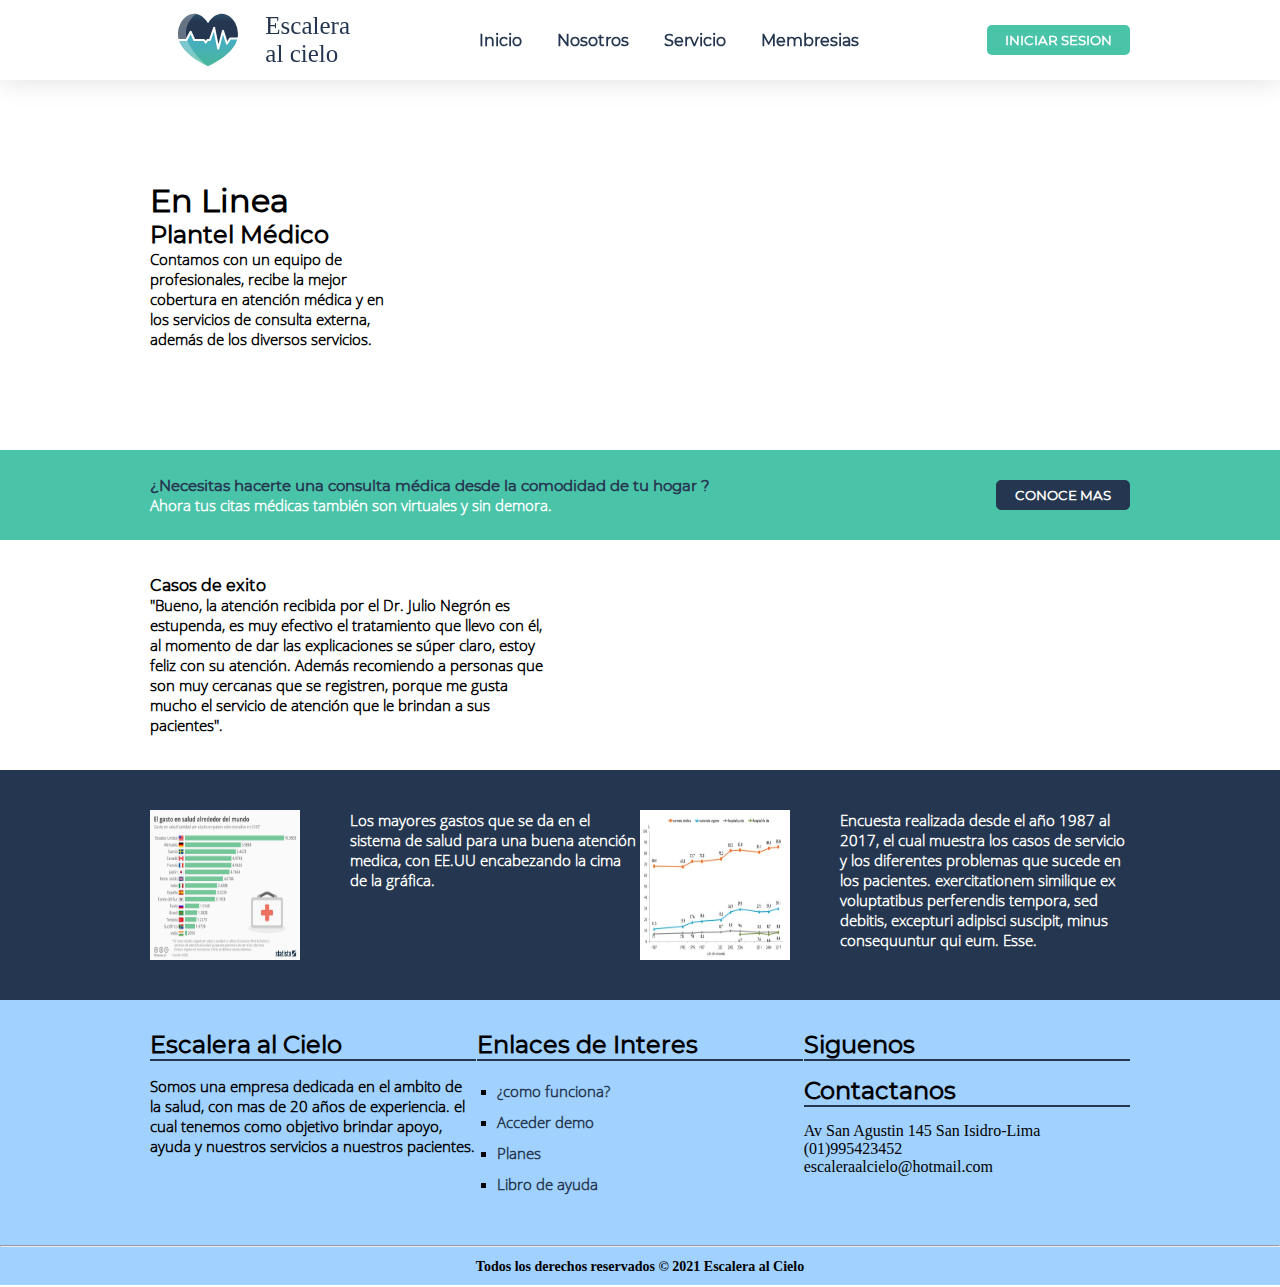
==== index.html @ f8f08b33 "Subiendo archivos" ====
<!DOCTYPE html>
<html lang="es">

<head>
    <meta charset="UTF-8">
    <meta http-equiv="X-UA-Compatible" content="IE=edge">
    <meta name="viewport" content="width=device-width, initial-scale=1.0">
    <link rel="stylesheet" type='text/css' href="css/main.css">
    <script src="https://kit.fontawesome.com/35395e1fb2.js" crossorigin="anonymous"></script>
    <title>Escalera al cielo</title>
</head>

<body>
    <!-- cabecera -->
    <header id='cabecera'>
        <div class="cabecera-box">
            <div class="wrapper">
                <div class="logotipo">
                    <img src="img/logo-EC.svg" alt="" width="60px" height="60px">
                    <span><a href="/index.html">Escalera <br>al cielo</a></span>
                </div>
                <nav id="menu">
                    <ul>
                        <li><a href="index.html">Inicio</a></li>
                        <li><a href="interfaces/nosotros.html">Nosotros</a></li>
                        <li><a href="interfaces/nosotros.html#servicios">Servicio</a></li>
                        <li><a href="interfaces/membresias.html">Membresias</a></li>
                    </ul>
                </nav>
                <button id="btn-login" onmouseover="login()">Iniciar Sesion</button>
                <div class="login">
                    <form action="">
                        <span>Iniciar Sesión</span>
                        <hr>
                        <p>
                            <label for="usuario">Email o usuario:</label>
                            <input type="text" id="usuario" name="usuario">
                        </p>
                        <p>
                            <label for="contraseña">Contraseña:</label>
                            <input type="password" id="contraseña" name="contraseña">
                        </p>
                        <p>
                            <label for="documento">Documento:</label>
                            <input type="number" id="documento" name="dni">
                        </p>
                        <p class="permanent">
                            <input type="checkbox" name="" id="conect-permanent">
                            <label for="conect-permanent">Permanecer conectado</label>
                        </p>
                        <input type="submit" value="ENTRAR">
                        <p class="recuperar-contraseña"><a href="#">¿No recuerdas tu contraseña?</a></p>
                        <div class="link-regis">
                            <span>ó</span>
                            <a href="/interfaces/dashboard/registro-paciente.html">Registrate</a>
                        </div>
                    </form>
                </div>
            </div>
        </div>
    </header>
    <!-- fin cabecera -->
    <!-- portada -->
    <div id="portada">
        <div class="wrapper">
            <div class="portada-left">
                <h1>En Linea </h1>
                <h2>Plantel Médico</h2>
                <p>Contamos con un equipo de profesionales, recibe la mejor cobertura en atención médica y en los servicios de consulta externa, además de los diversos servicios.</p>
            </div>
            <div class="portada-right">
                <div class="video">
                    <iframe width="492" height="278" src="https://www.youtube.com/embed/8Amo3TMPty0?controls=0"
                        title="YouTube video player" frameborder="0"
                        allow="accelerometer; autoplay; clipboard-write; encrypted-media; gyroscope; picture-in-picture"
                        allowfullscreen></iframe>
                </div>
            </div>
        </div>
    </div>
    <!--fin portada -->
    <!-- llamada al accion -->
    <div id="calltoaction">
        <div class="wrapper">
            <div class="calltoaction-descripcion">
                <p class="pregunta">¿Necesitas hacerte una consulta médica desde la comodidad de tu hogar ?</p>
                <p>
                    Ahora tus citas médicas también son virtuales y sin demora.
                </p>
            </div>
            <button id="calltoaction-info">Conoce Mas</button>
        </div>
    </div>
    <!-- fin llamada al accion -->
    <!-- testimonios -->
    <div id="testimonios">
        <div class="wrapper">
            <div class="descripcion">
                <h4>Casos de exito</h4>
                <p>"Bueno, la atención recibida por el Dr. Julio Negrón es estupenda, es muy efectivo el tratamiento que llevo con él, al momento de dar las explicaciones se súper claro, estoy feliz con su atención. Además recomiendo a personas que son muy cercanas que se registren, porque me gusta mucho el servicio de atención que le brindan a sus pacientes".
                </p>
            </div>
            <div class="galeria">
                <div class="imagenes">
                    <img src="https://clinica360.auna.pe/images/banner-1008-7f43d64749f832105b8d796937d33381.png" alt="">
                </div>
            </div>
        </div>
    </div>
    <!-- fin testimonios -->
    <!-- datos -->
    <div id="datos">
        <div class="wrapper">
            <div class="datos-1">
                <img src="img/grafico-barras.jpg" alt="imagen" width="20px" height="20px">
                <p> Los mayores gastos que se da en el sistema de salud para una buena atención medica, con EE.UU encabezando la cima de la gráfica.</p>
            </div>
            <div class="datos-2">
                <img src="img/grafico-lineal.jpg" alt="imagen" width="20px" height="20px">
                <p> Encuesta realizada desde el año 1987 al 2017, el cual muestra los casos de servicio y los diferentes problemas que sucede en los pacientes.
                    exercitationem similique ex voluptatibus perferendis tempora, sed debitis, excepturi adipisci
                    suscipit, minus consequuntur qui eum. Esse.</p>
            </div>
        </div>
    </div>
    <!-- fin datos -->

    <!-- pie de pagina -->
    <footer id="pie-pagina">
        <div class="wrapper">
            <div class="pie-c1">
                <h2>Escalera al Cielo</h2>
                <p>
                    Somos una empresa dedicada en el ambito de la salud, con mas de 20 años de experiencia. 
                    el cual tenemos como objetivo brindar apoyo, ayuda 
                    y nuestros servicios a nuestros pacientes.
                </p>
            </div>
            <div class="pie-c2">
                <h2>Enlaces de Interes</h2>
                <ul>
                    <li><a href="#">¿como funciona?</a></li>
                    <li><a href="/interfaces/dashboard/perfil-paciente.html">Acceder demo</a></li>
                    <li><a href="#">Planes</a></li>
                    <li><a href="#">Libro de ayuda</a></li>
                </ul>
            </div>
            <div class="pie-c3">
                <h2>Siguenos</h2>
                <i class="fab fa-facebook"></i>
                <i class="fab fa-twitter"></i>
                <i class="fab fa-youtube"></i>
                <i class="fab fa-instagram"></i>
                <h2>Contactanos</h2>
                <p>Av San Agustin 145 San Isidro-Lima</p>
                <p>(01)995423452</p>
                <p>escaleraalcielo@hotmail.com</p>
            </div>
        </div> 
        <div class="firma">
            <hr>
            <span>Todos los derechos reservados &copy; 2021 Escalera al Cielo</span>
        </div>
    </footer>
    <!-- fin pie de pagina -->

    <script src="js/login.js"></script>
</body>

</html>
---- css/main.css ----
@charset "UTF-8";
* {
  margin: 0;
  padding: 0;
  box-sizing: border-box;
  font-family: "Montserrat-Regular";
}

.wrapper {
  max-width: 1000px;
  padding-left: 10px;
  padding-right: 10px;
  margin: auto;
  box-sizing: border-box;
}

@font-face {
  font-family: "OpenSans";
  src: url("/fonts/OpenSans-Light.ttf");
}
@font-face {
  font-family: "Poppins";
  src: url("/fonts/Poppins-Light.ttf");
}
@font-face {
  font-family: "Montserrat";
  src: url("/fonts/Montserrat-Regular.ttf");
}
#cabecera {
  position: fixed;
  background: white;
  width: 100%;
  height: 80px;
  box-shadow: 0 0 30px rgba(0, 0, 0, 0.13);
  z-index: 999;
}
#cabecera .cabecera-box {
  max-width: 1100px;
  height: 100%;
  margin: auto;
}
#cabecera .cabecera-box .wrapper {
  display: flex;
  justify-content: space-between;
  align-items: center;
  height: 100%;
}
#cabecera .cabecera-box .wrapper .logotipo {
  display: flex;
  align-items: center;
  width: 200px;
  height: 100%;
}
#cabecera .cabecera-box .wrapper .logotipo img {
  display: inline-block;
  margin: 10px auto;
  width: 60px;
  height: 60px;
}
#cabecera .cabecera-box .wrapper .logotipo span {
  display: inline-block;
  font-size: 25px;
  color: #253750;
}
#cabecera .cabecera-box .wrapper .logotipo span a {
  text-decoration: none;
  color: #253750;
}
#cabecera .cabecera-box .wrapper #menu {
  width: 400px;
}
#cabecera .cabecera-box .wrapper #menu ul {
  list-style: none;
  display: flex;
  justify-content: space-between;
  align-items: center;
}
#cabecera .cabecera-box .wrapper #menu ul li a {
  display: block;
  text-decoration: none;
  color: #253750;
  font-family: "Montserrat";
  font-weight: 700;
  padding: 8px 10px;
}
#cabecera .cabecera-box .wrapper #menu ul li a:hover {
  border-top: 2px solid #4ac4a9;
  border-bottom: 2px solid #4ac4a9;
}
#cabecera .cabecera-box .wrapper #btn-login {
  font-family: "Montserrat";
  height: 30px;
  cursor: pointer;
  border-radius: 5px;
  padding: 5px 18px;
  background: #4ac4a9;
  color: white;
  font-weight: 700;
  border: 0px;
  transition: all 500ms;
  text-transform: uppercase;
}
#cabecera .cabecera-box .wrapper #btn-login:hover {
  background: #253750;
}
#cabecera .cabecera-box .wrapper .login {
  display: none;
  width: 200px;
  min-height: 190px;
  position: fixed;
  background: white;
  top: 60px;
  right: 150px;
  border-radius: 5px;
  border: 1px solid #4ac4a9;
}
#cabecera .cabecera-box .wrapper .login form {
  padding: 20px;
  display: block;
}
#cabecera .cabecera-box .wrapper .login form span {
  display: block;
  text-align: center;
  font-size: 20px;
  font-family: "Montserrat";
  font-weight: 800;
}
#cabecera .cabecera-box .wrapper .login form p {
  margin-top: 6px;
  margin-bottom: 5px;
}
#cabecera .cabecera-box .wrapper .login form p label {
  font-family: "OpenSans";
  font-size: 15px;
  font-weight: 600;
  font-size: 14px;
}
#cabecera .cabecera-box .wrapper .login form p input {
  width: 100%;
  background: #4ac4a9;
  border: none;
  outline: none;
  border-radius: 5px;
  padding: 5px;
  color: #253750;
  font-family: "OpenSans";
  font-weight: 700;
}
#cabecera .cabecera-box .wrapper .login form .permanent {
  display: flex;
  width: 100%;
  align-items: center;
}
#cabecera .cabecera-box .wrapper .login form .permanent label {
  width: auto;
  font-size: 11px;
}
#cabecera .cabecera-box .wrapper .login form .permanent input {
  margin-right: 5px;
  width: auto;
}
#cabecera .cabecera-box .wrapper .login form input[type=submit] {
  width: 100%;
  font-family: "Montserrat";
  height: 30px;
  cursor: pointer;
  border-radius: 5px;
  padding: 5px 18px;
  background: #4ac4a9;
  color: white;
  font-weight: 700;
  border: 0px;
  transition: all 500ms;
  background: #253750;
  color: white;
  border: 1px solid #253750;
}
#cabecera .cabecera-box .wrapper .login form input[type=submit]:hover {
  background: #253750;
}
#cabecera .cabecera-box .wrapper .login form input[type=submit]:hover {
  background: white;
  color: #253750;
  border: 1px solid #253750;
}
#cabecera .cabecera-box .wrapper .login form .recuperar-contraseña {
  width: 100%;
  text-align: center;
}
#cabecera .cabecera-box .wrapper .login form .recuperar-contraseña a {
  text-decoration: none;
  color: #253750;
  font-family: "OpenSans";
  font-size: 11px;
}
#cabecera .cabecera-box .wrapper .login form .link-regis {
  position: relative;
  width: 100%;
}
#cabecera .cabecera-box .wrapper .login form .link-regis span {
  font-size: 11px;
}
#cabecera .cabecera-box .wrapper .login form .link-regis a {
  display: block;
  text-decoration: none;
  text-align: center;
  color: #253750;
  font-family: "OpenSans";
  font-size: 15px;
  font-weight: 600;
}

#portada {
  height: 450px;
  padding-top: 80px;
  padding-bottom: 25px;
  background: #ffffff;
  z-index: 1;
}
#portada .wrapper {
  display: grid;
  grid-template-columns: 50% 50%;
  height: 370px;
  align-content: center;
}
#portada .wrapper .portada-left {
  display: grid;
  align-content: center;
  width: 50%;
}
#portada .wrapper .portada-left h1 {
  font-family: "Montserrat";
}
#portada .wrapper .portada-left h2 {
  font-family: "Montserrat";
}
#portada .wrapper .portada-left p {
  font-family: "OpenSans";
  font-size: 15px;
  font-weight: 600;
}
#portada .wrapper .portada-rigth {
  width: 50%;
}

#calltoaction {
  background: #4ac4a9;
  height: 90px;
}
#calltoaction .wrapper {
  display: flex;
  justify-content: space-between;
  height: 100%;
  align-items: center;
}
#calltoaction .wrapper .calltoaction-descripcion .pregunta {
  font-family: "Montserrat";
  color: #253750;
  font-size: 15px;
}
#calltoaction .wrapper .calltoaction-descripcion p {
  color: white;
  font-family: "OpenSans";
  font-size: 15px;
  font-weight: 600;
}
#calltoaction .wrapper #calltoaction-info {
  font-family: "Montserrat";
  height: 30px;
  cursor: pointer;
  border-radius: 5px;
  padding: 5px 18px;
  background: #4ac4a9;
  color: white;
  font-weight: 700;
  border: 0px;
  transition: all 500ms;
  background: #253750;
  color: white;
  border: 1px solid #253750;
  text-transform: uppercase;
}
#calltoaction .wrapper #calltoaction-info:hover {
  background: #253750;
}
#calltoaction .wrapper #calltoaction-info:hover {
  background: white;
  color: #253750;
  border: 1px solid #253750;
}

#testimonios {
  padding-top: 25px;
  padding-bottom: 25px;
}
#testimonios .wrapper {
  display: flex;
  justify-content: space-between;
  align-items: center;
}
#testimonios .wrapper .descripcion {
  max-width: 400px;
}
#testimonios .wrapper .descripcion h4 {
  font-family: "Montserrat";
}
#testimonios .wrapper .descripcion p {
  font-family: "OpenSans";
  font-size: 15px;
  font-weight: 600;
}
#testimonios .wrapper .galeria .imagenes {
  width: 340px;
  height: 180px;
}
#testimonios .wrapper .galeria .imagenes img {
  height: 180px;
}

#datos {
  background: #253750;
}
#datos .wrapper {
  display: flex;
  justify-content: space-between;
  align-items: center;
}
#datos .wrapper .datos-1 {
  padding-top: 40px;
  padding-bottom: 40px;
  width: 50%;
}
#datos .wrapper .datos-1 img {
  float: left;
  width: 150px;
  height: 150px;
  margin-right: 50px;
}
#datos .wrapper .datos-1 p {
  font-family: "OpenSans";
  font-size: 15px;
  font-weight: 600;
  color: white;
}
#datos .wrapper .datos-2 {
  padding-top: 40px;
  padding-bottom: 40px;
  width: 50%;
}
#datos .wrapper .datos-2 img {
  float: left;
  width: 150px;
  height: 150px;
  margin-right: 50px;
}
#datos .wrapper .datos-2 p {
  font-family: "OpenSans";
  font-size: 15px;
  font-weight: 600;
  color: white;
}

#pie-pagina {
  width: 100%;
  background: #a1d1fe;
}
#pie-pagina .wrapper {
  display: flex;
  justify-content: space-between;
  align-items: start;
  padding-top: 30px;
  padding-bottom: 30px;
}
#pie-pagina .wrapper .pie-c1 {
  width: 33.3%;
}
#pie-pagina .wrapper .pie-c1 h2 {
  font-family: "Montserrat";
  border-bottom: 2px solid #253750;
  margin-bottom: 15px;
}
#pie-pagina .wrapper .pie-c1 p {
  font-family: "OpenSans";
  font-size: 15px;
  font-weight: 600;
}
#pie-pagina .wrapper .pie-c2 {
  width: 33.3%;
}
#pie-pagina .wrapper .pie-c2 h2 {
  font-family: "Montserrat";
  border-bottom: 2px solid #253750;
  margin-bottom: 15px;
}
#pie-pagina .wrapper .pie-c2 ul {
  margin-left: 20px;
  list-style: square;
  margin-bottom: 15px;
}
#pie-pagina .wrapper .pie-c2 ul li {
  line-height: 30px;
}
#pie-pagina .wrapper .pie-c2 ul li a {
  text-decoration: none;
  color: #253750;
  font-family: "OpenSans";
  font-size: 15px;
  font-weight: 600;
}
#pie-pagina .wrapper .pie-c3 {
  width: 33.3%;
}
#pie-pagina .wrapper .pie-c3 h2 {
  font-family: "Montserrat";
  border-bottom: 2px solid #253750;
  margin-bottom: 15px;
}
#pie-pagina .wrapper .pie-c3 i {
  font-size: 25px;
}
#pie-pagina .wrapper .pie-c3 .fa-facebook {
  color: #3b5998;
}
#pie-pagina .wrapper .pie-c3 .fa-youtube {
  color: red;
}
#pie-pagina .wrapper .pie-c3 .fa-instagram {
  color: #e1306c;
}
#pie-pagina .wrapper .pie-c3 .fa-twitter {
  color: #0fe7f7;
}
#pie-pagina .firma {
  width: 100%;
  height: 40px;
  text-align: center;
  font-family: "Montserrat";
  font-size: 14px;
}
#pie-pagina .firma span {
  height: 100%;
  line-height: 40px;
  font-weight: 700;
}

#registro-paciente {
  height: 100%;
  padding-top: 80px;
  padding-bottom: 25px;
  background: #ffffff;
  z-index: 1;
}
#registro-paciente .wrapper {
  margin-top: 30px;
  max-width: 600px;
}
#registro-paciente .wrapper h1 {
  text-align: center;
  font-family: "Montserrat";
  color: #253750;
}
#registro-paciente .wrapper hr {
  margin: auto;
  margin-top: 10px;
  width: 540px;
  border-top: 1px dashed #4ac4a9;
}
#registro-paciente .wrapper .tab-form {
  width: auto;
  display: flex;
  justify-content: center;
  margin-top: 15px;
}
#registro-paciente .wrapper .tab-form a {
  margin: 0 10px;
  padding: 10px 25px;
  background: #a1d1fe;
  text-decoration: none;
  color: #253750;
  border-radius: 5px;
  font-family: "Montserrat";
  font-weight: 800;
}
#registro-paciente .wrapper .tab-form a:first-child {
  border-bottom: 3px solid black;
}
#registro-paciente .wrapper .tab-form a:hover {
  background: #253750;
  color: white;
}
#registro-paciente .wrapper form {
  width: 100%;
  background: white;
  display: grid;
  grid-template-columns: 1fr 1fr;
  grid-column-gap: 20px;
  grid-row-gap: 10px;
  justify-content: space-between;
  padding: 20px;
}
#registro-paciente .wrapper form div label {
  display: block;
  font-family: "OpenSans";
  font-size: 15px;
  font-weight: 600;
  margin-bottom: 10px;
}
#registro-paciente .wrapper form div input {
  width: 100%;
  background: #4ac4a9;
  border: none;
  outline: none;
  border-radius: 5px;
  padding: 5px;
  color: #253750;
  font-family: "OpenSans";
  font-weight: 700;
}
#registro-paciente .wrapper form div div input[type=checkbox] {
  width: auto;
  display: inline-block;
}
#registro-paciente .wrapper form div div label {
  display: inline-block;
}

#registro-medico {
  height: 100%;
  padding-top: 80px;
  padding-bottom: 25px;
  background: #ffffff;
  z-index: 1;
}
#registro-medico .wrapper {
  max-width: 600px;
}
#registro-medico .wrapper form {
  width: 100%;
  background: white;
  display: grid;
  grid-template-columns: 1fr 1fr;
  grid-column-gap: 20px;
  grid-row-gap: 10px;
  justify-content: space-between;
  padding: 20px;
}
#registro-medico .wrapper form div label {
  display: inline-block;
  font-family: "OpenSans";
  font-size: 15px;
  font-weight: 600;
  margin-bottom: 10px;
}
#registro-medico .wrapper form div input {
  width: 100%;
  background: #4ac4a9;
  border: none;
  outline: none;
  border-radius: 5px;
  padding: 5px;
  color: #253750;
  font-family: "OpenSans";
  font-weight: 700;
}
#registro-medico .wrapper form div input[type=radio] {
  width: auto;
}

#panel-cabecera {
  width: 100%;
  height: 80px;
  background: #f9f9f9;
  display: grid;
  grid-template-columns: 200px 1fr;
  box-shadow: 0 0 30px rgba(0, 0, 0, 0.13);
}
#panel-cabecera .cabecera-logo a img {
  display: block;
  width: 70px;
  height: 70px;
  margin: auto;
}
#panel-cabecera .cabecera-panel {
  background: #253750;
  display: grid;
  grid-template-columns: 70% 20%;
  align-content: center;
  color: white;
}
#panel-cabecera .migas {
  display: flex;
  align-items: center;
}
#panel-cabecera .migas ul {
  max-width: 400px;
  display: flex;
  justify-content: space-evenly;
  list-style: none;
  margin-left: 30px;
}
#panel-cabecera .migas ul li + li:before {
  content: "/ ";
  color: white;
  font-size: 23px;
}
#panel-cabecera .migas ul li a {
  font-family: "Montserrat";
  font-size: 23px;
  text-decoration: none;
  color: white;
}
#panel-cabecera .box-user {
  display: grid;
  grid-template-columns: 70% 20%;
  align-items: center;
}
#panel-cabecera .box-user div h3 {
  font-family: "OpenSans";
  font-size: 15px;
}
#panel-cabecera .box-user div span {
  font-family: "OpenSans";
  font-size: 14px;
}
#panel-cabecera .box-user img {
  display: block;
  border-radius: 3px;
  border: 1px solid white;
}

#nosotros .wrapper {
  padding-top: 80px;
  background-image: linear-gradient(rgba(0, 0, 0, 0.597), rgba(0, 0, 0, 0.611)), url("/img/portada-servicios.jpg");
  background-attachment: fixed;
  background-repeat: no-repeat;
  background-size: contain;
  border-radius: 20px;
  box-shadow: 17px 13px 73px -33px rgba(0, 0, 0, 0.66);
  -webkit-box-shadow: 17px 13px 73px -33px rgba(0, 0, 0, 0.66);
  -moz-box-shadow: 17px 13px 73px -33px rgba(0, 0, 0, 0.66);
}
#nosotros .wrapper .portada {
  padding: 40px;
}
#nosotros .wrapper .portada h1 {
  text-align: center;
  font-size: 40px;
  color: white;
  font-weight: 700;
  font-family: "OpenSans";
}
#nosotros .wrapper .portada p {
  margin: auto;
  width: 400px;
  margin-top: 20px;
  color: white;
  font-family: "OpenSans";
  font-family: "OpenSans";
  font-size: 15px;
  font-weight: 600;
}

#servicios {
  margin-top: 10px;
}
#servicios .wrapper {
  padding: 40px;
}
#servicios .wrapper h1 {
  text-align: center;
  font-family: "Montserrat";
  color: #4ac4a9;
  margin-bottom: 20px;
}
#servicios .wrapper .servicio {
  margin: auto;
  margin-bottom: 30px;
  overflow: hidden;
  border-radius: 15px;
  background: #47b2b2;
  background: linear-gradient(90deg, #47b2b2 0%, #56d5d5 43%, #4dd2d2 60%, #47b2b2 100%);
  box-shadow: 17px 13px 73px -33px rgba(0, 0, 0, 0.66);
  -webkit-box-shadow: 17px 13px 73px -33px rgba(0, 0, 0, 0.66);
  -moz-box-shadow: 17px 13px 73px -33px rgba(0, 0, 0, 0.66);
  display: flex;
  width: 530px;
}
#servicios .wrapper .servicio img {
  width: 150px;
}
#servicios .wrapper .servicio .descripcion {
  margin: 30px;
}
#servicios .wrapper .servicio .descripcion h2 {
  font-family: "Montserrat";
  margin-bottom: 10px;
  color: #253750;
}
#servicios .wrapper .servicio .descripcion p {
  font-family: "OpenSans";
  line-height: 16px;
  color: white;
  text-align: justify;
}

#membresias {
  padding-top: 80px;
}
#membresias .wrapper {
  margin-top: 20px;
  padding: 30px;
}
#membresias .wrapper .descripcion {
  text-align: center;
}
#membresias .wrapper .descripcion h2 {
  margin-bottom: 25px;
  font-family: "Montserrat";
}
#membresias .wrapper .descripcion p {
  font-family: "OpenSans";
}
#membresias .wrapper .planes {
  margin-top: 30px;
  display: flex;
  flex-wrap: wrap;
  justify-content: space-between;
}
#membresias .wrapper .planes .plan {
  background: linear-gradient(90deg, #47b2b2 0%, #56d5d5 43%, #4dd2d2 60%, #47b2b2 100%);
  box-shadow: 17px 13px 73px -33px rgba(0, 0, 0, 0.66);
  -webkit-box-shadow: 17px 13px 73px -33px rgba(0, 0, 0, 0.66);
  -moz-box-shadow: 17px 13px 73px -33px rgba(0, 0, 0, 0.66);
  border: 1px solid black;
  border-radius: 15px;
  padding: 25px;
}
#membresias .wrapper .planes .plan h3 {
  text-align: center;
  font-family: "Montserrat";
  margin-bottom: 10px;
}
#membresias .wrapper .planes .plan .precio {
  display: block;
  color: brown;
  text-align: center;
  font-weight: 800;
  font-size: 25px;
}
#membresias .wrapper .planes .plan .duracion {
  display: block;
  text-align: center;
  margin-bottom: 15px;
}
#membresias .wrapper .planes .plan p {
  display: block;
  text-align: center;
  background: white;
  padding: 8px;
  color: #253750;
  font-weight: 900;
  font-family: "Montserrat";
  margin-left: -25px;
  margin-right: -25px;
  margin-bottom: 20px;
  cursor: pointer;
  transition: all 300ms;
}
#membresias .wrapper .planes .plan p:hover {
  background: #253750;
  color: white;
}
#membresias .wrapper .planes .plan ul {
  list-style: square;
  list-style-position: inside;
}
#membresias .wrapper .planes .plan ul li {
  color: white;
  font-size: 14px;
  font-family: "OpenSans";
}

/*# sourceMappingURL=main.css.map */
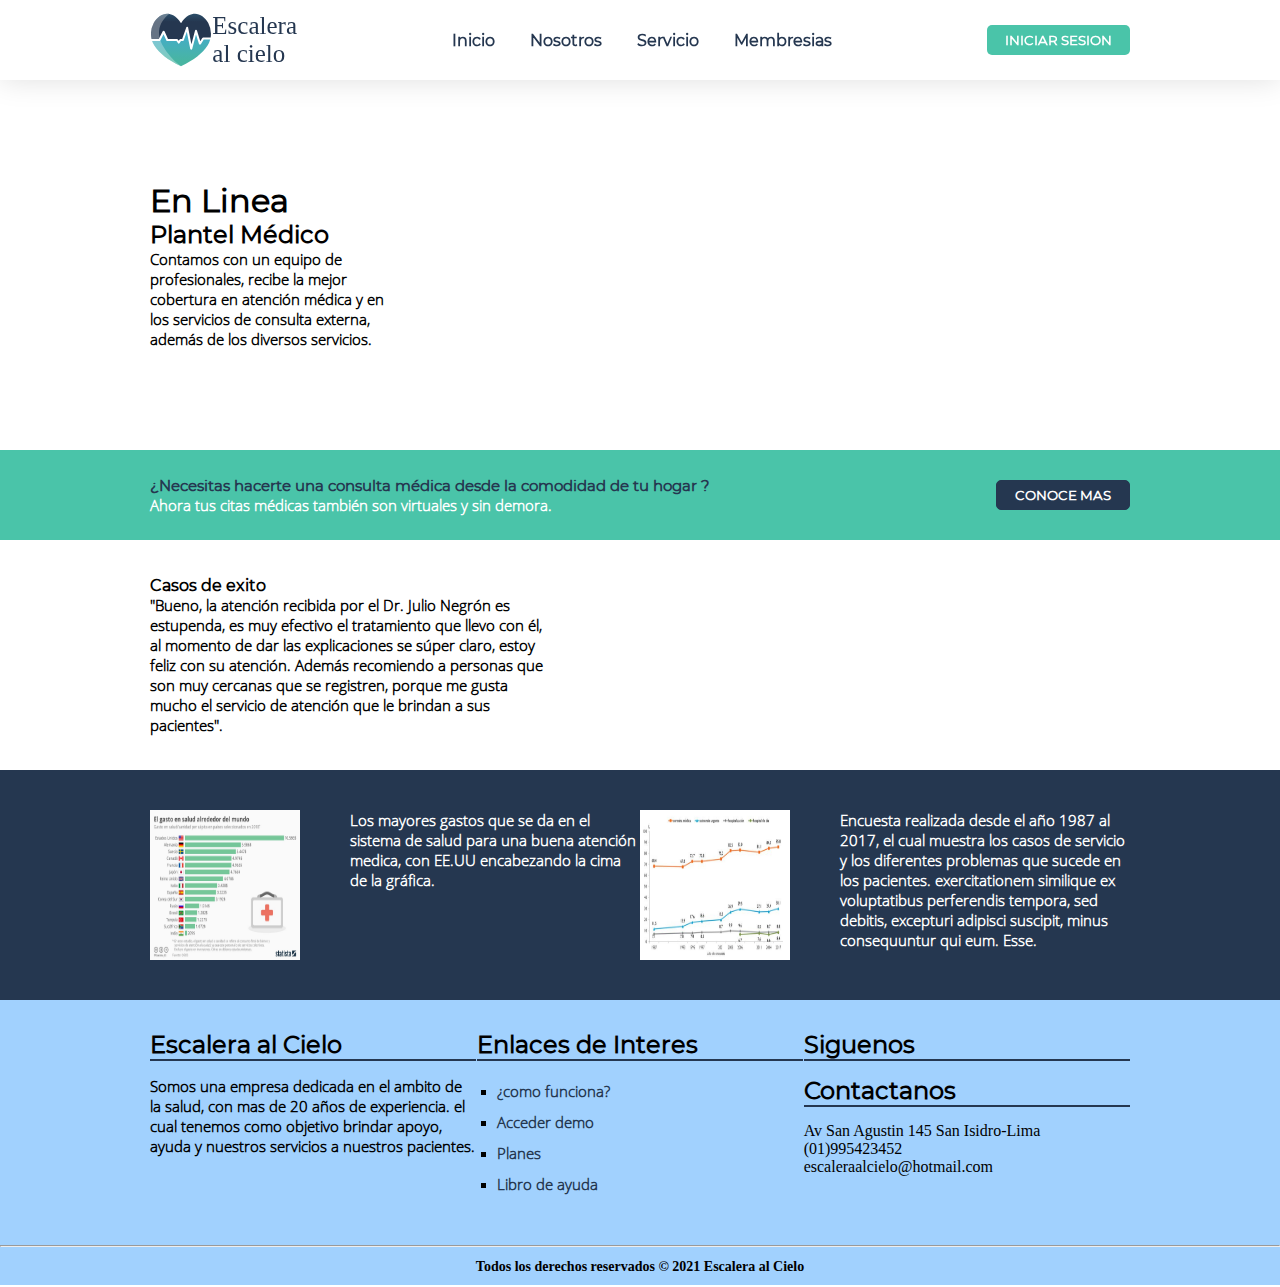
==== commit 0d8e1e84: "version ultimate" ====
--- a/index.html
+++ b/index.html
@@ -17,7 +17,7 @@
             <div class="wrapper">
                 <div class="logotipo">
                     <img src="img/logo-EC.svg" alt="" width="60px" height="60px">
-                    <span><a href="/index.html">Escalera <br>al cielo</a></span>
+                    <span><a href="index.html">Escalera <br>al cielo</a></span>
                 </div>
                 <nav id="menu">
                     <ul>
@@ -29,7 +29,7 @@
                 </nav>
                 <button id="btn-login" onmouseover="login()">Iniciar Sesion</button>
                 <div class="login">
-                    <form action="">
+                    <form action="interfaces/dashboard/paciente/perfil-paciente.html">
                         <span>Iniciar Sesión</span>
                         <hr>
                         <p>
@@ -48,11 +48,11 @@
                             <input type="checkbox" name="" id="conect-permanent">
                             <label for="conect-permanent">Permanecer conectado</label>
                         </p>
-                        <input type="submit" value="ENTRAR">
+                        <input type="submit" onclick="enviarForm()" id='enviar'  value="ENTRAR">
                         <p class="recuperar-contraseña"><a href="#">¿No recuerdas tu contraseña?</a></p>
                         <div class="link-regis">
                             <span>ó</span>
-                            <a href="/interfaces/dashboard/registro-paciente.html">Registrate</a>
+                            <a href="/interfaces/registro-paciente.html">Registrate</a>
                         </div>
                     </form>
                 </div>
--- a/css/main.css
+++ b/css/main.css
@@ -1,9 +1,1444 @@
 @charset "UTF-8";
+@font-face {
+  font-family: "OpenSans";
+  src: url("/fonts/OpenSans-Light.ttf");
+}
+@font-face {
+  font-family: "Poppins";
+  src: url("/fonts/Poppins-Light.ttf");
+}
+@font-face {
+  font-family: "Montserrat";
+  src: url("/fonts/Montserrat-Regular.ttf");
+}
+#barra-lateral {
+  background: #f9f9f9;
+  width: 200px;
+  height: auto;
+}
+#barra-lateral .wrapper {
+  padding-top: 15px;
+}
+#barra-lateral .wrapper form {
+  padding-left: 5px;
+  padding-right: 5px;
+}
+#barra-lateral .wrapper form input {
+  margin-left: 10px;
+  background: #253750;
+  padding: 5px;
+  padding-left: 10px;
+  width: 131px;
+  color: white;
+  border: none;
+  border-radius: 10px;
+  font-family: "OpenSans";
+  box-shadow: 0px 0px 34px 0px rgba(0, 0, 0, 0.16), 0px 0px 11px 0px rgba(0, 0, 0, 0.1), 0px 0px 11px 0px rgba(0, 0, 0, 0.1), inset 0px 0px 3px 1px rgba(0, 0, 0, 0.1), inset 0px 0px 3px 1px rgba(0, 0, 0, 0.1), inset 0px 0px 3px 1px rgba(0, 0, 0, 0.1);
+  outline: none;
+}
+#barra-lateral .wrapper form input::placeholder {
+  color: white;
+  font-family: "OpenSans";
+}
+#barra-lateral .wrapper form #buscar {
+  background: #253750;
+  color: white;
+  border: none;
+  padding: 5px;
+  border-radius: 10px;
+  cursor: pointer;
+  outline-style: none;
+}
+#barra-lateral .wrapper form #buscar:hover {
+  border: none;
+}
+#barra-lateral .wrapper #menu-lateral-paciente {
+  margin-top: 30px;
+  padding: 10px;
+}
+#barra-lateral .wrapper #menu-lateral-paciente .menu-categorias {
+  list-style: none;
+}
+#barra-lateral .wrapper #menu-lateral-paciente .menu-categorias > li {
+  align-items: center;
+  margin-bottom: 15px;
+}
+#barra-lateral .wrapper #menu-lateral-paciente .menu-categorias > li:last-child {
+  margin-bottom: 0;
+}
+#barra-lateral .wrapper #menu-lateral-paciente .menu-categorias > li a {
+  transition: all 400ms;
+  font-family: "OpenSans";
+  font-size: 15px;
+  display: block;
+  text-decoration: none;
+  background: white;
+  color: black;
+  padding: 10px;
+  box-shadow: 0px 0px 34px 0px rgba(0, 0, 0, 0.16), 0px 0px 11px 0px rgba(0, 0, 0, 0.1), 0px 0px 11px 0px rgba(0, 0, 0, 0.1), inset 0px 0px 3px 1px rgba(0, 0, 0, 0.1), inset 0px 0px 3px 1px rgba(0, 0, 0, 0.1), inset 0px 0px 3px 1px rgba(0, 0, 0, 0.1);
+}
+#barra-lateral .wrapper #menu-lateral-paciente .menu-categorias > li a:hover {
+  background: #4ac4a9;
+  border-left: 5px solid #253750;
+}
+#barra-lateral .wrapper #menu-lateral-paciente .menu-categorias > li a .fas {
+  margin-right: 10px;
+}
+#barra-lateral .wrapper #menu-lateral-paciente .menu-categorias > li:hover .menu-elementos {
+  display: block;
+}
+#barra-lateral .wrapper #menu-lateral-paciente .menu-categorias > li .menu-elementos {
+  margin-left: 13px;
+  margin-top: 10px;
+  display: none;
+  list-style: none;
+}
+#barra-lateral .wrapper #menu-lateral-paciente .menu-categorias > li .menu-elementos li a {
+  background: #253750;
+  padding: 5px;
+  color: white;
+}
+#barra-lateral .wrapper #menu-lateral-paciente .menu-categorias > li .menu-elementos li a:hover {
+  border-left: 5px solid;
+  border-color: #4ac4a9;
+}
+
+#panel-cabecera {
+  width: 100%;
+  height: 80px;
+  background: #f9f9f9;
+  display: grid;
+  grid-template-columns: 200px 1fr;
+  box-shadow: 0 0 30px rgba(0, 0, 0, 0.13);
+}
+#panel-cabecera .cabecera-logo a img {
+  display: block;
+  width: 70px;
+  height: 70px;
+  margin: auto;
+}
+#panel-cabecera .cabecera-panel {
+  background: #253750;
+  display: grid;
+  grid-template-columns: 70% 20%;
+  align-content: center;
+  color: white;
+}
+#panel-cabecera .migas {
+  display: flex;
+  align-items: center;
+}
+#panel-cabecera .migas ul {
+  max-width: 400px;
+  display: flex;
+  justify-content: space-evenly;
+  list-style: none;
+  margin-left: 30px;
+}
+#panel-cabecera .migas ul li + li:before {
+  content: "/ ";
+  color: white;
+  font-size: 23px;
+}
+#panel-cabecera .migas ul li a {
+  font-family: "Montserrat";
+  font-size: 23px;
+  text-decoration: none;
+  color: white;
+}
+#panel-cabecera .box-user {
+  display: grid;
+  grid-template-columns: 70% 20%;
+  align-items: center;
+}
+#panel-cabecera .box-user div h3 {
+  font-family: "OpenSans";
+  font-size: 15px;
+}
+#panel-cabecera .box-user div span {
+  font-family: "OpenSans";
+  font-size: 14px;
+}
+#panel-cabecera .box-user img {
+  display: block;
+  border-radius: 3px;
+  border: 1px solid white;
+}
+
+#pie-panel {
+  background: #253750;
+  width: 100%;
+  height: auto;
+  text-align: center;
+}
+#pie-panel span {
+  font-family: "OpenSans";
+  display: block;
+  color: white;
+  padding: 10px;
+  text-align: center;
+}
+
+#contenido-citas-paciente {
+  background: #a1d1fe;
+  width: 100%;
+}
+#contenido-citas-paciente .wrapper div div h1 {
+  display: block;
+  background-color: white;
+  font-family: "Montserrat";
+  padding: 10px;
+  width: auto;
+  border-bottom-left-radius: 5px;
+  border-bottom-right-radius: 5px;
+}
+#contenido-citas-paciente .wrapper div .caja-box {
+  margin-top: 20px;
+  margin-bottom: 20px;
+  width: 100%;
+  background: #eaf5ff;
+  border-radius: 5px;
+  overflow: hidden;
+}
+#contenido-citas-paciente .wrapper div .caja-box_titulo {
+  font-family: "OpenSans";
+  padding: 10px 15px;
+  display: block;
+  width: 100%;
+  background: #253750;
+  color: white;
+}
+#contenido-citas-paciente .wrapper div .caja-box .crear-cita {
+  display: grid;
+  padding: 10px 15px;
+  grid-template-columns: 1fr 1fr;
+  grid-template-columns: 1fr;
+}
+#contenido-citas-paciente .wrapper div .caja-box .crear-cita p {
+  display: grid;
+  grid-template-columns: 0.5fr 1fr;
+  margin-bottom: 15px;
+}
+#contenido-citas-paciente .wrapper div .caja-box .crear-cita p label {
+  font-family: "OpenSans";
+}
+#contenido-citas-paciente .wrapper div .caja-box .crear-cita p input {
+  font-family: "Montserrat";
+}
+#contenido-citas-paciente .wrapper div .caja-box .crear-cita p input[type=submit] {
+  font-family: "Montserrat";
+  height: 30px;
+  cursor: pointer;
+  border-radius: 5px;
+  padding: 5px 18px;
+  background: #4ac4a9;
+  color: white;
+  font-weight: 700;
+  border: 0px;
+  transition: all 500ms;
+  background: #253750;
+  color: white;
+  border: 1px solid #253750;
+}
+#contenido-citas-paciente .wrapper div .caja-box .crear-cita p input[type=submit]:hover {
+  background: #253750;
+}
+#contenido-citas-paciente .wrapper div .caja-box .crear-cita p input[type=submit]:hover {
+  background: white;
+  color: #253750;
+  border: 1px solid #253750;
+}
+#contenido-citas-paciente .wrapper div .caja-box .crear-cita p input[type=text], #contenido-citas-paciente .wrapper div .caja-box .crear-cita p input[type=number], #contenido-citas-paciente .wrapper div .caja-box .crear-cita p input[type=date], #contenido-citas-paciente .wrapper div .caja-box .crear-cita p input[type=datetime], #contenido-citas-paciente .wrapper div .caja-box .crear-cita p input[type=tel] {
+  width: 100%;
+  background: #4ac4a9;
+  border: none;
+  outline: none;
+  border-radius: 5px;
+  padding: 5px;
+  color: #253750;
+  font-family: "OpenSans";
+  font-weight: 700;
+  max-width: 250px;
+  margin-left: 10px;
+}
+#contenido-citas-paciente .wrapper div .caja-box .crear-cita p textarea {
+  width: 100%;
+  background: #4ac4a9;
+  border: none;
+  outline: none;
+  border-radius: 5px;
+  padding: 5px;
+  color: #253750;
+  font-family: "OpenSans";
+  font-weight: 700;
+  max-width: 250px;
+  margin-left: 10px;
+}
+#contenido-citas-paciente .wrapper div .caja-box .crear-cita p select {
+  width: 100%;
+  background: #4ac4a9;
+  border: none;
+  outline: none;
+  border-radius: 5px;
+  padding: 5px;
+  color: #253750;
+  font-family: "OpenSans";
+  font-weight: 700;
+  max-width: 250px;
+  margin-left: 10px;
+}
+#contenido-citas-paciente .wrapper div .caja-box .registro-citas {
+  margin-top: 20px;
+  padding: 10px 15px;
+}
+#contenido-citas-paciente .wrapper div .caja-box .registro-citas .tabla-citas {
+  border-collapse: collapse;
+  margin: 0;
+  font-size: 0.9em;
+  width: 100%;
+}
+#contenido-citas-paciente .wrapper div .caja-box .registro-citas .tabla-citas thead tr {
+  background-color: #4ac4a9;
+  color: #ffffff;
+  text-align: left;
+}
+#contenido-citas-paciente .wrapper div .caja-box .registro-citas .tabla-citas tbody tr {
+  font-weight: 600;
+  border-bottom: 1px solid #dddddd;
+}
+#contenido-citas-paciente .wrapper div .caja-box .registro-citas .tabla-citas tbody tr:nth-of-type(even) {
+  background-color: #f3f3f3;
+}
+#contenido-citas-paciente .wrapper div .caja-box .registro-citas .tabla-citas tbody tr:last-of-type {
+  border-bottom: 2px solid #009879;
+}
+#contenido-citas-paciente .wrapper div .caja-box .registro-citas .tabla-citas tbody tr:hover.active-row {
+  font-weight: bold;
+  color: #009879;
+  cursor: pointer;
+}
+#contenido-citas-paciente .wrapper div .caja-box .registro-citas .tabla-citas th,
+#contenido-citas-paciente .wrapper div .caja-box .registro-citas .tabla-citas td {
+  padding: 12px 15px;
+  font-family: "Montserrat";
+}
+
+#contenido-perfil-paciente {
+  background: #a1d1fe;
+  width: 100%;
+}
+#contenido-perfil-paciente .wrapper div div h1 {
+  display: block;
+  background-color: white;
+  font-family: "Montserrat";
+  padding: 10px;
+  width: auto;
+  border-bottom-left-radius: 5px;
+  border-bottom-right-radius: 5px;
+}
+#contenido-perfil-paciente .wrapper div .caja-box {
+  margin-top: 20px;
+  width: 100%;
+  background: #eaf5ff;
+  border-radius: 5px;
+  overflow: hidden;
+}
+#contenido-perfil-paciente .wrapper div .caja-box_titulo {
+  font-family: "OpenSans";
+  padding: 10px 15px;
+  display: block;
+  width: 100%;
+  background: #253750;
+  color: white;
+}
+#contenido-perfil-paciente .wrapper div .caja-box .form-paciente {
+  display: grid;
+  padding: 10px 15px;
+  grid-template-columns: 1fr 1fr;
+}
+#contenido-perfil-paciente .wrapper div .caja-box .form-paciente p {
+  display: grid;
+  grid-template-columns: 0.5fr 1fr;
+  margin-bottom: 15px;
+}
+#contenido-perfil-paciente .wrapper div .caja-box .form-paciente p label {
+  font-family: "OpenSans";
+}
+#contenido-perfil-paciente .wrapper div .caja-box .form-paciente p input {
+  font-family: "Montserrat";
+}
+#contenido-perfil-paciente .wrapper div .caja-box .form-paciente p input[type=submit] {
+  font-family: "Montserrat";
+  height: 30px;
+  cursor: pointer;
+  border-radius: 5px;
+  padding: 5px 18px;
+  background: #4ac4a9;
+  color: white;
+  font-weight: 700;
+  border: 0px;
+  transition: all 500ms;
+  background: #253750;
+  color: white;
+  border: 1px solid #253750;
+}
+#contenido-perfil-paciente .wrapper div .caja-box .form-paciente p input[type=submit]:hover {
+  background: #253750;
+}
+#contenido-perfil-paciente .wrapper div .caja-box .form-paciente p input[type=submit]:hover {
+  background: white;
+  color: #253750;
+  border: 1px solid #253750;
+}
+#contenido-perfil-paciente .wrapper div .caja-box .form-paciente p input[type=text], #contenido-perfil-paciente .wrapper div .caja-box .form-paciente p input[type=number], #contenido-perfil-paciente .wrapper div .caja-box .form-paciente p input[type=date], #contenido-perfil-paciente .wrapper div .caja-box .form-paciente p input[type=datetime], #contenido-perfil-paciente .wrapper div .caja-box .form-paciente p input[type=tel] {
+  width: 100%;
+  background: #4ac4a9;
+  border: none;
+  outline: none;
+  border-radius: 5px;
+  padding: 5px;
+  color: #253750;
+  font-family: "OpenSans";
+  font-weight: 700;
+  max-width: 250px;
+  margin-left: 10px;
+}
+#contenido-perfil-paciente .wrapper div .caja-box .form-paciente p textarea {
+  width: 100%;
+  background: #4ac4a9;
+  border: none;
+  outline: none;
+  border-radius: 5px;
+  padding: 5px;
+  color: #253750;
+  font-family: "OpenSans";
+  font-weight: 700;
+  max-width: 250px;
+  margin-left: 10px;
+}
+#contenido-perfil-paciente .wrapper div .caja-box .form-paciente p select {
+  width: 100%;
+  background: #4ac4a9;
+  border: none;
+  outline: none;
+  border-radius: 5px;
+  padding: 5px;
+  color: #253750;
+  font-family: "OpenSans";
+  font-weight: 700;
+  max-width: 250px;
+  margin-left: 10px;
+}
+#contenido-perfil-paciente .wrapper div #datos-clinicos {
+  margin-top: 20px;
+  margin-bottom: 20px;
+  width: 100%;
+  background: #eaf5ff;
+  border-radius: 5px;
+  overflow: hidden;
+}
+#contenido-perfil-paciente .wrapper div #datos-clinicos_titulo {
+  font-family: "OpenSans";
+  padding: 10px 15px;
+  display: block;
+  width: 100%;
+  background: #253750;
+  color: white;
+}
+
+/*Estilo tabs*/
+.tabs {
+  position: relative;
+  height: 360px;
+  padding: 5px 0px;
+  background: #f5f5f5;
+  overflow: hidden;
+}
+
+.tabs .tab-header {
+  float: left;
+  width: 244px;
+  height: 100%;
+  border-right: 1px solid #ccc;
+  padding: 50px 0px;
+}
+
+.tabs .tab-header > div {
+  height: 50px;
+  line-height: 50px;
+  font-size: 16px;
+  font-weight: 600;
+  color: #888;
+  cursor: pointer;
+  padding-left: 10px;
+}
+
+.tabs .tab-header > div:hover,
+.tabs .tab-header > div.active {
+  color: #253750;
+  background: #4ac4a9;
+}
+
+.tabs .tab-header div i {
+  display: inline-block;
+  margin-left: 10px;
+  margin-right: 5px;
+}
+
+.tabs .tab-content {
+  position: relative;
+  height: 100%;
+  overflow: hidden;
+}
+
+.tabs .tab-content > div > i {
+  display: inline-block;
+  width: 50px;
+  height: 50px;
+  background: #555;
+  color: #f5f5f5;
+  font-size: 25px;
+  font-weight: 600;
+  text-align: center;
+  line-height: 50px;
+  border-radius: 50%;
+}
+
+.tabs .tab-content > div {
+  position: absolute;
+  text-align: left;
+  padding: 40px 20px;
+  top: -200%;
+  transition: all 500ms ease-in-out;
+}
+
+.tabs .tab-content > div.active {
+  top: 0px;
+}
+.tabs .tab-content > div.active h2 {
+  font-family: "OpenSans";
+  margin-bottom: 10px;
+}
+.tabs .tab-content > div.active p {
+  font-family: "OpenSans";
+  margin-top: 10px;
+}
+.tabs .tab-content > div.active button {
+  position: absolute;
+  bottom: -134px;
+  right: 20px;
+  font-family: "Montserrat";
+  height: 30px;
+  cursor: pointer;
+  border-radius: 5px;
+  padding: 5px 18px;
+  background: #4ac4a9;
+  color: white;
+  font-weight: 700;
+  border: 0px;
+  transition: all 500ms;
+  background: #253750;
+  color: white;
+  border: 1px solid #253750;
+}
+.tabs .tab-content > div.active button:hover {
+  background: #253750;
+}
+.tabs .tab-content > div.active button:hover {
+  background: white;
+  color: #253750;
+  border: 1px solid #253750;
+}
+.tabs .tab-content > div.active button i {
+  margin-right: 10px;
+}
+
+.tabs .tab-indicator {
+  position: absolute;
+  width: 4px;
+  height: 50px;
+  background: #253750;
+  left: 239px;
+  top: 55px;
+  transition: all 500ms ease-in-out;
+}
+
+#contenido-planes-membresias {
+  background: #a1d1fe;
+  width: 100%;
+}
+#contenido-planes-membresias .wrapper div .titulo-membresia {
+  display: block;
+  background-color: white;
+  font-family: "Montserrat";
+  padding: 10px;
+  width: auto;
+  border-bottom-left-radius: 5px;
+  border-bottom-right-radius: 5px;
+  text-align: center;
+}
+#contenido-planes-membresias .wrapper div .titulo-membresia h1 {
+  font-family: "Montserrat";
+  margin-bottom: 10px;
+}
+#contenido-planes-membresias .wrapper div .titulo-membresia p {
+  margin-top: 20px;
+  margin-bottom: 20px;
+  font-family: "OpenSans";
+  font-size: 15px;
+  font-weight: 600;
+}
+#contenido-planes-membresias .wrapper div #membresias {
+  padding-top: 0px;
+}
+#contenido-planes-membresias .wrapper div #membresias .wrapper {
+  margin-top: 0;
+  padding: 0;
+}
+#contenido-planes-membresias .wrapper div .caja-box {
+  margin-top: 20px;
+  margin-bottom: 20px;
+  width: 100%;
+  background: #eaf5ff;
+  border-radius: 5px;
+  overflow: hidden;
+}
+#contenido-planes-membresias .wrapper div .caja-box_titulo {
+  font-family: "OpenSans";
+  padding: 10px 15px;
+  display: block;
+  width: 100%;
+  background: #253750;
+  color: white;
+}
+#contenido-planes-membresias .wrapper div .caja-box .form-servicio-personalizado {
+  display: grid;
+  padding: 10px 15px;
+  grid-template-columns: 1fr 1fr;
+}
+#contenido-planes-membresias .wrapper div .caja-box .form-servicio-personalizado p {
+  display: grid;
+  grid-template-columns: 0.5fr 1fr;
+  margin-bottom: 15px;
+}
+#contenido-planes-membresias .wrapper div .caja-box .form-servicio-personalizado p label {
+  font-family: "OpenSans";
+}
+#contenido-planes-membresias .wrapper div .caja-box .form-servicio-personalizado p input {
+  font-family: "Montserrat";
+}
+#contenido-planes-membresias .wrapper div .caja-box .form-servicio-personalizado p input[type=submit] {
+  font-family: "Montserrat";
+  height: 30px;
+  cursor: pointer;
+  border-radius: 5px;
+  padding: 5px 18px;
+  background: #4ac4a9;
+  color: white;
+  font-weight: 700;
+  border: 0px;
+  transition: all 500ms;
+  background: #253750;
+  color: white;
+  border: 1px solid #253750;
+}
+#contenido-planes-membresias .wrapper div .caja-box .form-servicio-personalizado p input[type=submit]:hover {
+  background: #253750;
+}
+#contenido-planes-membresias .wrapper div .caja-box .form-servicio-personalizado p input[type=submit]:hover {
+  background: white;
+  color: #253750;
+  border: 1px solid #253750;
+}
+#contenido-planes-membresias .wrapper div .caja-box .form-servicio-personalizado p input[type=text], #contenido-planes-membresias .wrapper div .caja-box .form-servicio-personalizado p input[type=number], #contenido-planes-membresias .wrapper div .caja-box .form-servicio-personalizado p input[type=date], #contenido-planes-membresias .wrapper div .caja-box .form-servicio-personalizado p input[type=datetime], #contenido-planes-membresias .wrapper div .caja-box .form-servicio-personalizado p input[type=tel] {
+  width: 100%;
+  background: #4ac4a9;
+  border: none;
+  outline: none;
+  border-radius: 5px;
+  padding: 5px;
+  color: #253750;
+  font-family: "OpenSans";
+  font-weight: 700;
+  max-width: 250px;
+  margin-left: 10px;
+}
+#contenido-planes-membresias .wrapper div .caja-box .form-servicio-personalizado p textarea {
+  width: 100%;
+  background: #4ac4a9;
+  border: none;
+  outline: none;
+  border-radius: 5px;
+  padding: 5px;
+  color: #253750;
+  font-family: "OpenSans";
+  font-weight: 700;
+  max-width: 250px;
+  margin-left: 10px;
+}
+#contenido-planes-membresias .wrapper div .caja-box .form-servicio-personalizado p select {
+  width: 100%;
+  background: #4ac4a9;
+  border: none;
+  outline: none;
+  border-radius: 5px;
+  padding: 5px;
+  color: #253750;
+  font-family: "OpenSans";
+  font-weight: 700;
+  max-width: 250px;
+  margin-left: 10px;
+}
+#contenido-planes-membresias .wrapper div .caja-box .form-servicio-personalizado label {
+  width: 173px;
+}
+#contenido-planes-membresias .wrapper div .caja-box .form-servicio-personalizado .upload-file {
+  grid-template-columns: 1fr;
+}
+
+#contenido-profesionales-cabecera {
+  background: #a1d1fe;
+  width: 100%;
+}
+#contenido-profesionales-cabecera .wrapper div div h1 {
+  display: block;
+  background-color: white;
+  font-family: "Montserrat";
+  padding: 10px;
+  width: auto;
+  border-bottom-left-radius: 5px;
+  border-bottom-right-radius: 5px;
+}
+#contenido-profesionales-cabecera .wrapper div .datos-profesionales {
+  display: grid;
+  grid-template-columns: 70% 30%;
+  grid-gap: 20px;
+}
+#contenido-profesionales-cabecera .wrapper div .datos-profesionales .caja-box {
+  margin-top: 20px;
+  margin-bottom: 20px;
+  width: 100%;
+  background: #eaf5ff;
+  border-radius: 5px;
+  overflow: hidden;
+}
+#contenido-profesionales-cabecera .wrapper div .datos-profesionales .caja-box_titulo {
+  font-family: "OpenSans";
+  padding: 10px 15px;
+  display: block;
+  width: 100%;
+  background: #253750;
+  color: white;
+}
+#contenido-profesionales-cabecera .wrapper div .datos-profesionales .caja-box .especialidades {
+  background-color: #4ac4a9;
+}
+#contenido-profesionales-cabecera .wrapper div .datos-profesionales .caja-box .especialidades .acordion-especialidades .nombre-especialidad {
+  font-weight: 800;
+  border: 1px solid white;
+  cursor: pointer;
+  border-bottom: 1px;
+  padding: 20px;
+  font-family: "OpenSans";
+  display: block;
+}
+#contenido-profesionales-cabecera .wrapper div .datos-profesionales .caja-box .especialidades .acordion-especialidades .nombre-especialidad:hover {
+  width: 100%;
+  background: #e6e6e6;
+}
+#contenido-profesionales-cabecera .wrapper div .datos-profesionales .caja-box .especialidades .acordion-especialidades .nombre-especialidad:hover > .style-tabla {
+  display: block;
+  width: 100%;
+}
+#contenido-profesionales-cabecera .wrapper div .datos-profesionales .caja-box .perfil-medic {
+  margin: 30px;
+}
+#contenido-profesionales-cabecera .wrapper div .datos-profesionales .caja-box .perfil-medic .foto-medic {
+  margin: auto;
+  overflow: hidden;
+  height: 120px;
+  width: 120px;
+  margin-bottom: 15px;
+}
+#contenido-profesionales-cabecera .wrapper div .datos-profesionales .caja-box .perfil-medic .foto-medic img {
+  height: 120px;
+  border-radius: 5px;
+}
+#contenido-profesionales-cabecera .wrapper div .datos-profesionales .caja-box .perfil-medic span {
+  font-family: "Montserrat";
+  font-weight: 800;
+  display: block;
+  text-align: center;
+}
+#contenido-profesionales-cabecera .wrapper div .datos-profesionales .caja-box .perfil-medic hr {
+  margin-top: 10px;
+  margin-bottom: 10px;
+}
+#contenido-profesionales-cabecera .wrapper div .datos-profesionales .caja-box .perfil-medic p {
+  font-family: "OpenSans";
+  font-size: 15px;
+  font-weight: 600;
+}
+#contenido-profesionales-cabecera .wrapper div .datos-profesionales .caja-box .biografia-medic {
+  margin: 30px;
+}
+#contenido-profesionales-cabecera .wrapper div .datos-profesionales .caja-box .biografia-medic h4 {
+  border-radius: 5px;
+  width: 100%;
+  background: #4ac4a9;
+  color: white;
+  padding: 5px;
+  padding-left: 10px;
+  font-family: "Montserrat";
+  font-weight: 800;
+  display: block;
+  text-align: left;
+  margin-bottom: 5px;
+}
+#contenido-profesionales-cabecera .wrapper div .datos-profesionales .caja-box .biografia-medic p {
+  font-family: "OpenSans";
+  font-size: 15px;
+  font-weight: 600;
+  margin-bottom: 10px;
+}
+
+.style-tabla {
+  display: none;
+  border-collapse: collapse;
+  margin: 0;
+  margin-top: 25px;
+  font-size: 0.9em;
+  width: 100%;
+}
+.style-tabla thead tr {
+  background-color: #4ac4a9;
+  color: #ffffff;
+  text-align: left;
+}
+.style-tabla tbody tr {
+  border-bottom: 1px solid #dddddd;
+}
+.style-tabla tbody tr:nth-of-type(even) {
+  background-color: #f3f3f3;
+}
+.style-tabla tbody tr:last-of-type {
+  border-bottom: 2px solid #009879;
+}
+.style-tabla tbody tr:hover.active-row {
+  font-weight: bold;
+  color: #009879;
+  cursor: pointer;
+}
+.style-tabla th, .style-tabla td {
+  padding: 12px 15px;
+  font-family: "Montserrat";
+}
+
+#contenido-medio-pago {
+  background: #a1d1fe;
+  width: 100%;
+}
+#contenido-medio-pago .wrapper div .titulo-membresia {
+  margin-bottom: 20px;
+}
+#contenido-medio-pago .wrapper div .titulo-membresia h1 {
+  display: block;
+  background-color: white;
+  font-family: "Montserrat";
+  padding: 10px;
+  width: auto;
+  border-bottom-left-radius: 5px;
+  border-bottom-right-radius: 5px;
+}
+
+.pago-paypal {
+  display: block;
+  margin: auto;
+  margin-bottom: 20px;
+}
+.pago-paypal img {
+  border-radius: 5px;
+  margin: auto;
+  background: white;
+  padding: 10px;
+}
+
+#contenido-panel-examenes {
+  background: #a1d1fe;
+  width: 100%;
+}
+#contenido-panel-examenes .wrapper div div h1 {
+  display: block;
+  background-color: white;
+  font-family: "Montserrat";
+  padding: 10px;
+  width: auto;
+  border-bottom-left-radius: 5px;
+  border-bottom-right-radius: 5px;
+}
+#contenido-panel-examenes .wrapper div .caja-box {
+  margin-top: 20px;
+  width: 100%;
+  background: #eaf5ff;
+  border-radius: 5px;
+  overflow: hidden;
+}
+#contenido-panel-examenes .wrapper div .caja-box_titulo {
+  font-family: "OpenSans";
+  padding: 10px 15px;
+  display: block;
+  width: 100%;
+  background: #253750;
+  color: white;
+}
+#contenido-panel-examenes .wrapper div .caja-box .form-nuevo-examen {
+  display: grid;
+  padding: 10px 15px;
+  grid-template-columns: 1fr 1fr;
+}
+#contenido-panel-examenes .wrapper div .caja-box .form-nuevo-examen p {
+  display: grid;
+  grid-template-columns: 0.5fr 1fr;
+  margin-bottom: 15px;
+}
+#contenido-panel-examenes .wrapper div .caja-box .form-nuevo-examen p label {
+  font-family: "OpenSans";
+}
+#contenido-panel-examenes .wrapper div .caja-box .form-nuevo-examen p input {
+  font-family: "Montserrat";
+}
+#contenido-panel-examenes .wrapper div .caja-box .form-nuevo-examen p input[type=submit] {
+  font-family: "Montserrat";
+  height: 30px;
+  cursor: pointer;
+  border-radius: 5px;
+  padding: 5px 18px;
+  background: #4ac4a9;
+  color: white;
+  font-weight: 700;
+  border: 0px;
+  transition: all 500ms;
+  background: #253750;
+  color: white;
+  border: 1px solid #253750;
+}
+#contenido-panel-examenes .wrapper div .caja-box .form-nuevo-examen p input[type=submit]:hover {
+  background: #253750;
+}
+#contenido-panel-examenes .wrapper div .caja-box .form-nuevo-examen p input[type=submit]:hover {
+  background: white;
+  color: #253750;
+  border: 1px solid #253750;
+}
+#contenido-panel-examenes .wrapper div .caja-box .form-nuevo-examen p input[type=text], #contenido-panel-examenes .wrapper div .caja-box .form-nuevo-examen p input[type=number], #contenido-panel-examenes .wrapper div .caja-box .form-nuevo-examen p input[type=date], #contenido-panel-examenes .wrapper div .caja-box .form-nuevo-examen p input[type=datetime], #contenido-panel-examenes .wrapper div .caja-box .form-nuevo-examen p input[type=tel] {
+  width: 100%;
+  background: #4ac4a9;
+  border: none;
+  outline: none;
+  border-radius: 5px;
+  padding: 5px;
+  color: #253750;
+  font-family: "OpenSans";
+  font-weight: 700;
+  max-width: 250px;
+  margin-left: 10px;
+}
+#contenido-panel-examenes .wrapper div .caja-box .form-nuevo-examen p textarea {
+  width: 100%;
+  background: #4ac4a9;
+  border: none;
+  outline: none;
+  border-radius: 5px;
+  padding: 5px;
+  color: #253750;
+  font-family: "OpenSans";
+  font-weight: 700;
+  max-width: 250px;
+  margin-left: 10px;
+}
+#contenido-panel-examenes .wrapper div .caja-box .form-nuevo-examen p select {
+  width: 100%;
+  background: #4ac4a9;
+  border: none;
+  outline: none;
+  border-radius: 5px;
+  padding: 5px;
+  color: #253750;
+  font-family: "OpenSans";
+  font-weight: 700;
+  max-width: 250px;
+  margin-left: 10px;
+}
+#contenido-panel-examenes .wrapper div #busqueda-examen {
+  margin-top: 20px;
+  width: 100%;
+  background: #eaf5ff;
+  border-radius: 5px;
+  overflow: hidden;
+}
+#contenido-panel-examenes .wrapper div #busqueda-examen_titulo {
+  font-family: "OpenSans";
+  padding: 10px 15px;
+  display: block;
+  width: 100%;
+  background: #253750;
+  color: white;
+}
+#contenido-panel-examenes .wrapper div #busqueda-examen .form-busqueda-examen {
+  display: grid;
+  padding: 10px 15px;
+  grid-template-columns: 1fr 1fr;
+}
+#contenido-panel-examenes .wrapper div #busqueda-examen .form-busqueda-examen p {
+  display: grid;
+  grid-template-columns: 0.5fr 1fr;
+  margin-bottom: 15px;
+}
+#contenido-panel-examenes .wrapper div #busqueda-examen .form-busqueda-examen p label {
+  font-family: "OpenSans";
+}
+#contenido-panel-examenes .wrapper div #busqueda-examen .form-busqueda-examen p input {
+  font-family: "Montserrat";
+}
+#contenido-panel-examenes .wrapper div #busqueda-examen .form-busqueda-examen p input[type=submit] {
+  font-family: "Montserrat";
+  height: 30px;
+  cursor: pointer;
+  border-radius: 5px;
+  padding: 5px 18px;
+  background: #4ac4a9;
+  color: white;
+  font-weight: 700;
+  border: 0px;
+  transition: all 500ms;
+  background: #253750;
+  color: white;
+  border: 1px solid #253750;
+}
+#contenido-panel-examenes .wrapper div #busqueda-examen .form-busqueda-examen p input[type=submit]:hover {
+  background: #253750;
+}
+#contenido-panel-examenes .wrapper div #busqueda-examen .form-busqueda-examen p input[type=submit]:hover {
+  background: white;
+  color: #253750;
+  border: 1px solid #253750;
+}
+#contenido-panel-examenes .wrapper div #busqueda-examen .form-busqueda-examen p input[type=text], #contenido-panel-examenes .wrapper div #busqueda-examen .form-busqueda-examen p input[type=number], #contenido-panel-examenes .wrapper div #busqueda-examen .form-busqueda-examen p input[type=date], #contenido-panel-examenes .wrapper div #busqueda-examen .form-busqueda-examen p input[type=datetime], #contenido-panel-examenes .wrapper div #busqueda-examen .form-busqueda-examen p input[type=tel] {
+  width: 100%;
+  background: #4ac4a9;
+  border: none;
+  outline: none;
+  border-radius: 5px;
+  padding: 5px;
+  color: #253750;
+  font-family: "OpenSans";
+  font-weight: 700;
+  max-width: 250px;
+  margin-left: 10px;
+}
+#contenido-panel-examenes .wrapper div #busqueda-examen .form-busqueda-examen p textarea {
+  width: 100%;
+  background: #4ac4a9;
+  border: none;
+  outline: none;
+  border-radius: 5px;
+  padding: 5px;
+  color: #253750;
+  font-family: "OpenSans";
+  font-weight: 700;
+  max-width: 250px;
+  margin-left: 10px;
+}
+#contenido-panel-examenes .wrapper div #busqueda-examen .form-busqueda-examen p select {
+  width: 100%;
+  background: #4ac4a9;
+  border: none;
+  outline: none;
+  border-radius: 5px;
+  padding: 5px;
+  color: #253750;
+  font-family: "OpenSans";
+  font-weight: 700;
+  max-width: 250px;
+  margin-left: 10px;
+}
+#contenido-panel-examenes .wrapper div hr {
+  width: 96%;
+  margin: auto;
+}
+#contenido-panel-examenes .wrapper div .registro-examenes {
+  padding: 10px 15px;
+}
+#contenido-panel-examenes .wrapper div .registro-examenes .tabla-examenes {
+  border-collapse: collapse;
+  margin: 0;
+  font-size: 0.9em;
+  width: 100%;
+}
+#contenido-panel-examenes .wrapper div .registro-examenes .tabla-examenes thead tr {
+  background-color: #4ac4a9;
+  color: #ffffff;
+  text-align: left;
+}
+#contenido-panel-examenes .wrapper div .registro-examenes .tabla-examenes tbody tr {
+  font-weight: 600;
+  border-bottom: 1px solid #dddddd;
+}
+#contenido-panel-examenes .wrapper div .registro-examenes .tabla-examenes tbody tr:nth-of-type(even) {
+  background-color: #f3f3f3;
+}
+#contenido-panel-examenes .wrapper div .registro-examenes .tabla-examenes tbody tr:last-of-type {
+  border-bottom: 2px solid #009879;
+}
+#contenido-panel-examenes .wrapper div .registro-examenes .tabla-examenes tbody tr:hover.active-row {
+  font-weight: bold;
+  color: #009879;
+  cursor: pointer;
+}
+#contenido-panel-examenes .wrapper div .registro-examenes .tabla-examenes th,
+#contenido-panel-examenes .wrapper div .registro-examenes .tabla-examenes td {
+  padding: 12px 15px;
+  font-family: "Montserrat";
+}
+#contenido-panel-examenes .wrapper div .registro-examenes #ver-ficha-examen {
+  font-family: "Montserrat";
+  height: 30px;
+  cursor: pointer;
+  border-radius: 5px;
+  padding: 5px 18px;
+  background: #4ac4a9;
+  color: white;
+  font-weight: 700;
+  border: 0px;
+  transition: all 500ms;
+  background: #253750;
+  color: white;
+  border: 1px solid #253750;
+  margin-top: 15px;
+}
+#contenido-panel-examenes .wrapper div .registro-examenes #ver-ficha-examen:hover {
+  background: #253750;
+}
+#contenido-panel-examenes .wrapper div .registro-examenes #ver-ficha-examen:hover {
+  background: white;
+  color: #253750;
+  border: 1px solid #253750;
+}
+
+#contenido-historiales-clinicos {
+  background: #a1d1fe;
+  width: 100%;
+}
+#contenido-historiales-clinicos .wrapper div div h1 {
+  display: block;
+  background-color: white;
+  font-family: "Montserrat";
+  padding: 10px;
+  width: auto;
+  border-bottom-left-radius: 5px;
+  border-bottom-right-radius: 5px;
+}
+#contenido-historiales-clinicos .wrapper div .caja-box {
+  margin-top: 20px;
+  margin-bottom: 20px;
+  width: 100%;
+  background: #eaf5ff;
+  border-radius: 5px;
+  overflow: hidden;
+}
+#contenido-historiales-clinicos .wrapper div .caja-box_titulo {
+  font-family: "OpenSans";
+  padding: 10px 15px;
+  display: block;
+  width: 100%;
+  background: #253750;
+  color: white;
+}
+#contenido-historiales-clinicos .wrapper div .caja-box .buscar-historiales {
+  display: grid;
+  padding: 10px 15px;
+  grid-template-columns: 1fr 1fr;
+}
+#contenido-historiales-clinicos .wrapper div .caja-box .buscar-historiales p {
+  display: grid;
+  grid-template-columns: 0.5fr 1fr;
+  margin-bottom: 15px;
+}
+#contenido-historiales-clinicos .wrapper div .caja-box .buscar-historiales p label {
+  font-family: "OpenSans";
+}
+#contenido-historiales-clinicos .wrapper div .caja-box .buscar-historiales p input {
+  font-family: "Montserrat";
+}
+#contenido-historiales-clinicos .wrapper div .caja-box .buscar-historiales p input[type=submit] {
+  font-family: "Montserrat";
+  height: 30px;
+  cursor: pointer;
+  border-radius: 5px;
+  padding: 5px 18px;
+  background: #4ac4a9;
+  color: white;
+  font-weight: 700;
+  border: 0px;
+  transition: all 500ms;
+  background: #253750;
+  color: white;
+  border: 1px solid #253750;
+}
+#contenido-historiales-clinicos .wrapper div .caja-box .buscar-historiales p input[type=submit]:hover {
+  background: #253750;
+}
+#contenido-historiales-clinicos .wrapper div .caja-box .buscar-historiales p input[type=submit]:hover {
+  background: white;
+  color: #253750;
+  border: 1px solid #253750;
+}
+#contenido-historiales-clinicos .wrapper div .caja-box .buscar-historiales p input[type=text], #contenido-historiales-clinicos .wrapper div .caja-box .buscar-historiales p input[type=number], #contenido-historiales-clinicos .wrapper div .caja-box .buscar-historiales p input[type=date], #contenido-historiales-clinicos .wrapper div .caja-box .buscar-historiales p input[type=datetime], #contenido-historiales-clinicos .wrapper div .caja-box .buscar-historiales p input[type=tel] {
+  width: 100%;
+  background: #4ac4a9;
+  border: none;
+  outline: none;
+  border-radius: 5px;
+  padding: 5px;
+  color: #253750;
+  font-family: "OpenSans";
+  font-weight: 700;
+  max-width: 250px;
+  margin-left: 10px;
+}
+#contenido-historiales-clinicos .wrapper div .caja-box .buscar-historiales p textarea {
+  width: 100%;
+  background: #4ac4a9;
+  border: none;
+  outline: none;
+  border-radius: 5px;
+  padding: 5px;
+  color: #253750;
+  font-family: "OpenSans";
+  font-weight: 700;
+  max-width: 250px;
+  margin-left: 10px;
+}
+#contenido-historiales-clinicos .wrapper div .caja-box .buscar-historiales p select {
+  width: 100%;
+  background: #4ac4a9;
+  border: none;
+  outline: none;
+  border-radius: 5px;
+  padding: 5px;
+  color: #253750;
+  font-family: "OpenSans";
+  font-weight: 700;
+  max-width: 250px;
+  margin-left: 10px;
+}
+#contenido-historiales-clinicos .wrapper div .caja-box hr {
+  width: 97%;
+  margin: auto;
+  margin-bottom: 10px;
+}
+#contenido-historiales-clinicos .wrapper div .caja-box .registro-historias {
+  margin-top: 20px;
+  padding: 10px 15px;
+}
+#contenido-historiales-clinicos .wrapper div .caja-box .registro-historias .tabla-historia {
+  border-collapse: collapse;
+  margin: 0;
+  font-size: 0.9em;
+  width: 100%;
+}
+#contenido-historiales-clinicos .wrapper div .caja-box .registro-historias .tabla-historia thead tr {
+  background-color: #4ac4a9;
+  color: #ffffff;
+  text-align: left;
+}
+#contenido-historiales-clinicos .wrapper div .caja-box .registro-historias .tabla-historia tbody tr {
+  font-weight: 600;
+  border-bottom: 1px solid #dddddd;
+}
+#contenido-historiales-clinicos .wrapper div .caja-box .registro-historias .tabla-historia tbody tr:nth-of-type(even) {
+  background-color: #f3f3f3;
+}
+#contenido-historiales-clinicos .wrapper div .caja-box .registro-historias .tabla-historia tbody tr:last-of-type {
+  border-bottom: 2px solid #009879;
+}
+#contenido-historiales-clinicos .wrapper div .caja-box .registro-historias .tabla-historia tbody tr:hover.active-row {
+  font-weight: bold;
+  color: #009879;
+  cursor: pointer;
+}
+#contenido-historiales-clinicos .wrapper div .caja-box .registro-historias .tabla-historia th,
+#contenido-historiales-clinicos .wrapper div .caja-box .registro-historias .tabla-historia td {
+  padding: 12px 15px;
+  font-family: "Montserrat";
+}
+#contenido-historiales-clinicos .wrapper div .resumen-historia {
+  width: 100%;
+  background: #eaf5ff;
+  border-radius: 5px;
+  overflow: hidden;
+  margin-bottom: 20px;
+}
+#contenido-historiales-clinicos .wrapper div .resumen-historia_titulo {
+  font-family: "OpenSans";
+  padding: 10px 15px;
+  display: block;
+  width: 100%;
+  background: #253750;
+  color: white;
+}
+#contenido-historiales-clinicos .wrapper div .resumen-historia_parcial {
+  padding: 10px 15px;
+}
+#contenido-historiales-clinicos .wrapper div .resumen-historia_parcial_descripcion {
+  margin-bottom: 15px;
+}
+#contenido-historiales-clinicos .wrapper div .resumen-historia_parcial_descripcion h4 {
+  font-family: "Montserrat";
+  margin-top: 20px;
+}
+#contenido-historiales-clinicos .wrapper div .resumen-historia_parcial_descripcion h4:first-child {
+  margin-top: 0;
+}
+#contenido-historiales-clinicos .wrapper div .resumen-historia_parcial_descripcion p {
+  font-family: "OpenSans";
+  margin-top: 10px;
+}
+#contenido-historiales-clinicos .wrapper div .resumen-historia_parcial_descripcion strong {
+  font-size: 16px;
+  font-family: "OpenSans";
+}
+#contenido-historiales-clinicos .wrapper div .resumen-historia_parcial .descargar-historia {
+  width: 200px;
+  background: #e8e8e8;
+  border-radius: 5px;
+}
+#contenido-historiales-clinicos .wrapper div .resumen-historia_parcial .descargar-historia .form-descarga-historia {
+  display: grid;
+  padding: 10px 15px;
+  grid-template-columns: 1fr 1fr;
+  grid-template-columns: 1fr;
+}
+#contenido-historiales-clinicos .wrapper div .resumen-historia_parcial .descargar-historia .form-descarga-historia p {
+  display: grid;
+  grid-template-columns: 0.5fr 1fr;
+  margin-bottom: 15px;
+}
+#contenido-historiales-clinicos .wrapper div .resumen-historia_parcial .descargar-historia .form-descarga-historia p label {
+  font-family: "OpenSans";
+}
+#contenido-historiales-clinicos .wrapper div .resumen-historia_parcial .descargar-historia .form-descarga-historia p input {
+  font-family: "Montserrat";
+}
+#contenido-historiales-clinicos .wrapper div .resumen-historia_parcial .descargar-historia .form-descarga-historia p input[type=submit] {
+  font-family: "Montserrat";
+  height: 30px;
+  cursor: pointer;
+  border-radius: 5px;
+  padding: 5px 18px;
+  background: #4ac4a9;
+  color: white;
+  font-weight: 700;
+  border: 0px;
+  transition: all 500ms;
+  background: #253750;
+  color: white;
+  border: 1px solid #253750;
+}
+#contenido-historiales-clinicos .wrapper div .resumen-historia_parcial .descargar-historia .form-descarga-historia p input[type=submit]:hover {
+  background: #253750;
+}
+#contenido-historiales-clinicos .wrapper div .resumen-historia_parcial .descargar-historia .form-descarga-historia p input[type=submit]:hover {
+  background: white;
+  color: #253750;
+  border: 1px solid #253750;
+}
+#contenido-historiales-clinicos .wrapper div .resumen-historia_parcial .descargar-historia .form-descarga-historia p input[type=text], #contenido-historiales-clinicos .wrapper div .resumen-historia_parcial .descargar-historia .form-descarga-historia p input[type=number], #contenido-historiales-clinicos .wrapper div .resumen-historia_parcial .descargar-historia .form-descarga-historia p input[type=date], #contenido-historiales-clinicos .wrapper div .resumen-historia_parcial .descargar-historia .form-descarga-historia p input[type=datetime], #contenido-historiales-clinicos .wrapper div .resumen-historia_parcial .descargar-historia .form-descarga-historia p input[type=tel] {
+  width: 100%;
+  background: #4ac4a9;
+  border: none;
+  outline: none;
+  border-radius: 5px;
+  padding: 5px;
+  color: #253750;
+  font-family: "OpenSans";
+  font-weight: 700;
+  max-width: 250px;
+  margin-left: 10px;
+}
+#contenido-historiales-clinicos .wrapper div .resumen-historia_parcial .descargar-historia .form-descarga-historia p textarea {
+  width: 100%;
+  background: #4ac4a9;
+  border: none;
+  outline: none;
+  border-radius: 5px;
+  padding: 5px;
+  color: #253750;
+  font-family: "OpenSans";
+  font-weight: 700;
+  max-width: 250px;
+  margin-left: 10px;
+}
+#contenido-historiales-clinicos .wrapper div .resumen-historia_parcial .descargar-historia .form-descarga-historia p select {
+  width: 100%;
+  background: #4ac4a9;
+  border: none;
+  outline: none;
+  border-radius: 5px;
+  padding: 5px;
+  color: #253750;
+  font-family: "OpenSans";
+  font-weight: 700;
+  max-width: 250px;
+  margin-left: 10px;
+}
+#contenido-historiales-clinicos .wrapper div .resumen-historia_parcial .descargar-historia .form-descarga-historia p {
+  grid-template-columns: 1fr;
+}
+#contenido-historiales-clinicos .wrapper div .resumen-historia_parcial .descargar-historia .form-descarga-historia p select {
+  margin-left: 0px;
+  cursor: pointer;
+}
+#contenido-historiales-clinicos .wrapper div .resumen-historia_parcial .descargar-historia .form-descarga-historia .ir-paciente {
+  font-family: "Montserrat";
+  height: 30px;
+  cursor: pointer;
+  border-radius: 5px;
+  padding: 5px 18px;
+  background: #4ac4a9;
+  color: white;
+  font-weight: 700;
+  border: 0px;
+  transition: all 500ms;
+  background: #253750;
+  color: white;
+  border: 1px solid #253750;
+  margin-top: 10px;
+  position: absolute;
+  right: 100px;
+}
+#contenido-historiales-clinicos .wrapper div .resumen-historia_parcial .descargar-historia .form-descarga-historia .ir-paciente:hover {
+  background: #253750;
+}
+#contenido-historiales-clinicos .wrapper div .resumen-historia_parcial .descargar-historia .form-descarga-historia .ir-paciente:hover {
+  background: white;
+  color: #253750;
+  border: 1px solid #253750;
+}
+
 * {
   margin: 0;
   padding: 0;
   box-sizing: border-box;
   font-family: "Montserrat-Regular";
+}
+
+.content {
+  display: grid;
+  grid-template-columns: 200px 1fr;
+  width: 100%;
+  height: auto;
+  background-color: blanchedalmond;
 }
 
 .wrapper {
@@ -14,18 +1449,11 @@
   box-sizing: border-box;
 }
 
-@font-face {
-  font-family: "OpenSans";
-  src: url("/fonts/OpenSans-Light.ttf");
-}
-@font-face {
-  font-family: "Poppins";
-  src: url("/fonts/Poppins-Light.ttf");
-}
-@font-face {
-  font-family: "Montserrat";
-  src: url("/fonts/Montserrat-Regular.ttf");
-}
+.clearfix {
+  float: none;
+  clear: both;
+}
+
 #cabecera {
   position: fixed;
   background: white;
@@ -49,6 +1477,7 @@
   display: flex;
   align-items: center;
   width: 200px;
+  width: 15%;
   height: 100%;
 }
 #cabecera .cabecera-box .wrapper .logotipo img {
@@ -360,272 +1789,81 @@
   color: white;
 }
 
-#pie-pagina {
-  width: 100%;
-  background: #a1d1fe;
-}
-#pie-pagina .wrapper {
+#membresias {
+  padding-top: 80px;
+}
+#membresias .wrapper {
+  margin-top: 20px;
+  padding: 30px;
+}
+#membresias .wrapper .descripcion {
+  text-align: center;
+}
+#membresias .wrapper .descripcion h2 {
+  margin-bottom: 25px;
+  font-family: "Montserrat";
+}
+#membresias .wrapper .descripcion p {
+  font-family: "OpenSans";
+}
+#membresias .wrapper .planes {
+  margin-top: 30px;
   display: flex;
+  flex-wrap: wrap;
   justify-content: space-between;
-  align-items: start;
-  padding-top: 30px;
-  padding-bottom: 30px;
-}
-#pie-pagina .wrapper .pie-c1 {
-  width: 33.3%;
-}
-#pie-pagina .wrapper .pie-c1 h2 {
-  font-family: "Montserrat";
-  border-bottom: 2px solid #253750;
+}
+#membresias .wrapper .planes .plan {
+  background: linear-gradient(90deg, #47b2b2 0%, #56d5d5 43%, #4dd2d2 60%, #47b2b2 100%);
+  box-shadow: 17px 13px 73px -33px rgba(0, 0, 0, 0.66);
+  -webkit-box-shadow: 17px 13px 73px -33px rgba(0, 0, 0, 0.66);
+  -moz-box-shadow: 17px 13px 73px -33px rgba(0, 0, 0, 0.66);
+  border: 1px solid black;
+  border-radius: 15px;
+  padding: 25px;
+}
+#membresias .wrapper .planes .plan h3 {
+  text-align: center;
+  font-family: "Montserrat";
+  margin-bottom: 10px;
+}
+#membresias .wrapper .planes .plan .precio {
+  display: block;
+  color: brown;
+  text-align: center;
+  font-weight: 800;
+  font-size: 25px;
+}
+#membresias .wrapper .planes .plan .duracion {
+  display: block;
+  text-align: center;
   margin-bottom: 15px;
 }
-#pie-pagina .wrapper .pie-c1 p {
-  font-family: "OpenSans";
-  font-size: 15px;
-  font-weight: 600;
-}
-#pie-pagina .wrapper .pie-c2 {
-  width: 33.3%;
-}
-#pie-pagina .wrapper .pie-c2 h2 {
-  font-family: "Montserrat";
-  border-bottom: 2px solid #253750;
-  margin-bottom: 15px;
-}
-#pie-pagina .wrapper .pie-c2 ul {
-  margin-left: 20px;
+#membresias .wrapper .planes .plan p {
+  display: block;
+  text-align: center;
+  background: white;
+  padding: 8px;
+  color: #253750;
+  font-weight: 900;
+  font-family: "Montserrat";
+  margin-left: -25px;
+  margin-right: -25px;
+  margin-bottom: 20px;
+  cursor: pointer;
+  transition: all 300ms;
+}
+#membresias .wrapper .planes .plan p:hover {
+  background: #253750;
+  color: white;
+}
+#membresias .wrapper .planes .plan ul {
   list-style: square;
-  margin-bottom: 15px;
-}
-#pie-pagina .wrapper .pie-c2 ul li {
-  line-height: 30px;
-}
-#pie-pagina .wrapper .pie-c2 ul li a {
-  text-decoration: none;
-  color: #253750;
-  font-family: "OpenSans";
-  font-size: 15px;
-  font-weight: 600;
-}
-#pie-pagina .wrapper .pie-c3 {
-  width: 33.3%;
-}
-#pie-pagina .wrapper .pie-c3 h2 {
-  font-family: "Montserrat";
-  border-bottom: 2px solid #253750;
-  margin-bottom: 15px;
-}
-#pie-pagina .wrapper .pie-c3 i {
-  font-size: 25px;
-}
-#pie-pagina .wrapper .pie-c3 .fa-facebook {
-  color: #3b5998;
-}
-#pie-pagina .wrapper .pie-c3 .fa-youtube {
-  color: red;
-}
-#pie-pagina .wrapper .pie-c3 .fa-instagram {
-  color: #e1306c;
-}
-#pie-pagina .wrapper .pie-c3 .fa-twitter {
-  color: #0fe7f7;
-}
-#pie-pagina .firma {
-  width: 100%;
-  height: 40px;
-  text-align: center;
-  font-family: "Montserrat";
+  list-style-position: inside;
+}
+#membresias .wrapper .planes .plan ul li {
+  color: white;
   font-size: 14px;
-}
-#pie-pagina .firma span {
-  height: 100%;
-  line-height: 40px;
-  font-weight: 700;
-}
-
-#registro-paciente {
-  height: 100%;
-  padding-top: 80px;
-  padding-bottom: 25px;
-  background: #ffffff;
-  z-index: 1;
-}
-#registro-paciente .wrapper {
-  margin-top: 30px;
-  max-width: 600px;
-}
-#registro-paciente .wrapper h1 {
-  text-align: center;
-  font-family: "Montserrat";
-  color: #253750;
-}
-#registro-paciente .wrapper hr {
-  margin: auto;
-  margin-top: 10px;
-  width: 540px;
-  border-top: 1px dashed #4ac4a9;
-}
-#registro-paciente .wrapper .tab-form {
-  width: auto;
-  display: flex;
-  justify-content: center;
-  margin-top: 15px;
-}
-#registro-paciente .wrapper .tab-form a {
-  margin: 0 10px;
-  padding: 10px 25px;
-  background: #a1d1fe;
-  text-decoration: none;
-  color: #253750;
-  border-radius: 5px;
-  font-family: "Montserrat";
-  font-weight: 800;
-}
-#registro-paciente .wrapper .tab-form a:first-child {
-  border-bottom: 3px solid black;
-}
-#registro-paciente .wrapper .tab-form a:hover {
-  background: #253750;
-  color: white;
-}
-#registro-paciente .wrapper form {
-  width: 100%;
-  background: white;
-  display: grid;
-  grid-template-columns: 1fr 1fr;
-  grid-column-gap: 20px;
-  grid-row-gap: 10px;
-  justify-content: space-between;
-  padding: 20px;
-}
-#registro-paciente .wrapper form div label {
-  display: block;
-  font-family: "OpenSans";
-  font-size: 15px;
-  font-weight: 600;
-  margin-bottom: 10px;
-}
-#registro-paciente .wrapper form div input {
-  width: 100%;
-  background: #4ac4a9;
-  border: none;
-  outline: none;
-  border-radius: 5px;
-  padding: 5px;
-  color: #253750;
-  font-family: "OpenSans";
-  font-weight: 700;
-}
-#registro-paciente .wrapper form div div input[type=checkbox] {
-  width: auto;
-  display: inline-block;
-}
-#registro-paciente .wrapper form div div label {
-  display: inline-block;
-}
-
-#registro-medico {
-  height: 100%;
-  padding-top: 80px;
-  padding-bottom: 25px;
-  background: #ffffff;
-  z-index: 1;
-}
-#registro-medico .wrapper {
-  max-width: 600px;
-}
-#registro-medico .wrapper form {
-  width: 100%;
-  background: white;
-  display: grid;
-  grid-template-columns: 1fr 1fr;
-  grid-column-gap: 20px;
-  grid-row-gap: 10px;
-  justify-content: space-between;
-  padding: 20px;
-}
-#registro-medico .wrapper form div label {
-  display: inline-block;
-  font-family: "OpenSans";
-  font-size: 15px;
-  font-weight: 600;
-  margin-bottom: 10px;
-}
-#registro-medico .wrapper form div input {
-  width: 100%;
-  background: #4ac4a9;
-  border: none;
-  outline: none;
-  border-radius: 5px;
-  padding: 5px;
-  color: #253750;
-  font-family: "OpenSans";
-  font-weight: 700;
-}
-#registro-medico .wrapper form div input[type=radio] {
-  width: auto;
-}
-
-#panel-cabecera {
-  width: 100%;
-  height: 80px;
-  background: #f9f9f9;
-  display: grid;
-  grid-template-columns: 200px 1fr;
-  box-shadow: 0 0 30px rgba(0, 0, 0, 0.13);
-}
-#panel-cabecera .cabecera-logo a img {
-  display: block;
-  width: 70px;
-  height: 70px;
-  margin: auto;
-}
-#panel-cabecera .cabecera-panel {
-  background: #253750;
-  display: grid;
-  grid-template-columns: 70% 20%;
-  align-content: center;
-  color: white;
-}
-#panel-cabecera .migas {
-  display: flex;
-  align-items: center;
-}
-#panel-cabecera .migas ul {
-  max-width: 400px;
-  display: flex;
-  justify-content: space-evenly;
-  list-style: none;
-  margin-left: 30px;
-}
-#panel-cabecera .migas ul li + li:before {
-  content: "/ ";
-  color: white;
-  font-size: 23px;
-}
-#panel-cabecera .migas ul li a {
-  font-family: "Montserrat";
-  font-size: 23px;
-  text-decoration: none;
-  color: white;
-}
-#panel-cabecera .box-user {
-  display: grid;
-  grid-template-columns: 70% 20%;
-  align-items: center;
-}
-#panel-cabecera .box-user div h3 {
-  font-family: "OpenSans";
-  font-size: 15px;
-}
-#panel-cabecera .box-user div span {
-  font-family: "OpenSans";
-  font-size: 14px;
-}
-#panel-cabecera .box-user img {
-  display: block;
-  border-radius: 3px;
-  border: 1px solid white;
+  font-family: "OpenSans";
 }
 
 #nosotros .wrapper {
@@ -703,81 +1941,210 @@
   text-align: justify;
 }
 
-#membresias {
+#pie-pagina {
+  width: 100%;
+  background: #a1d1fe;
+}
+#pie-pagina .wrapper {
+  display: flex;
+  justify-content: space-between;
+  align-items: start;
+  padding-top: 30px;
+  padding-bottom: 30px;
+}
+#pie-pagina .wrapper .pie-c1 {
+  width: 33.3%;
+}
+#pie-pagina .wrapper .pie-c1 h2 {
+  font-family: "Montserrat";
+  border-bottom: 2px solid #253750;
+  margin-bottom: 15px;
+}
+#pie-pagina .wrapper .pie-c1 p {
+  font-family: "OpenSans";
+  font-size: 15px;
+  font-weight: 600;
+}
+#pie-pagina .wrapper .pie-c2 {
+  width: 33.3%;
+}
+#pie-pagina .wrapper .pie-c2 h2 {
+  font-family: "Montserrat";
+  border-bottom: 2px solid #253750;
+  margin-bottom: 15px;
+}
+#pie-pagina .wrapper .pie-c2 ul {
+  margin-left: 20px;
+  list-style: square;
+  margin-bottom: 15px;
+}
+#pie-pagina .wrapper .pie-c2 ul li {
+  line-height: 30px;
+}
+#pie-pagina .wrapper .pie-c2 ul li a {
+  text-decoration: none;
+  color: #253750;
+  font-family: "OpenSans";
+  font-size: 15px;
+  font-weight: 600;
+}
+#pie-pagina .wrapper .pie-c3 {
+  width: 33.3%;
+}
+#pie-pagina .wrapper .pie-c3 h2 {
+  font-family: "Montserrat";
+  border-bottom: 2px solid #253750;
+  margin-bottom: 15px;
+}
+#pie-pagina .wrapper .pie-c3 i {
+  font-size: 25px;
+}
+#pie-pagina .wrapper .pie-c3 .fa-facebook {
+  color: #3b5998;
+}
+#pie-pagina .wrapper .pie-c3 .fa-youtube {
+  color: red;
+}
+#pie-pagina .wrapper .pie-c3 .fa-instagram {
+  color: #e1306c;
+}
+#pie-pagina .wrapper .pie-c3 .fa-twitter {
+  color: #0fe7f7;
+}
+#pie-pagina .firma {
+  width: 100%;
+  height: 40px;
+  text-align: center;
+  font-family: "Montserrat";
+  font-size: 14px;
+}
+#pie-pagina .firma span {
+  height: 100%;
+  line-height: 40px;
+  font-weight: 700;
+}
+
+#registro-paciente {
+  height: 100%;
   padding-top: 80px;
-}
-#membresias .wrapper {
-  margin-top: 20px;
-  padding: 30px;
-}
-#membresias .wrapper .descripcion {
+  padding-bottom: 25px;
+  background: #ffffff;
+  z-index: 1;
+}
+#registro-paciente .wrapper {
+  margin-top: 30px;
+  max-width: 600px;
+}
+#registro-paciente .wrapper h1 {
   text-align: center;
-}
-#membresias .wrapper .descripcion h2 {
-  margin-bottom: 25px;
-  font-family: "Montserrat";
-}
-#membresias .wrapper .descripcion p {
-  font-family: "OpenSans";
-}
-#membresias .wrapper .planes {
-  margin-top: 30px;
+  font-family: "Montserrat";
+  color: #253750;
+}
+#registro-paciente .wrapper hr {
+  margin: auto;
+  margin-top: 10px;
+  width: 540px;
+  border-top: 1px dashed #4ac4a9;
+}
+#registro-paciente .wrapper .tab-form {
+  width: auto;
   display: flex;
-  flex-wrap: wrap;
+  justify-content: center;
+  margin-top: 15px;
+}
+#registro-paciente .wrapper .tab-form a {
+  margin: 0 10px;
+  padding: 10px 25px;
+  background: #a1d1fe;
+  text-decoration: none;
+  color: #253750;
+  border-radius: 5px;
+  font-family: "Montserrat";
+  font-weight: 800;
+}
+#registro-paciente .wrapper .tab-form a:first-child {
+  border-bottom: 3px solid black;
+}
+#registro-paciente .wrapper .tab-form a:hover {
+  background: #253750;
+  color: white;
+}
+#registro-paciente .wrapper form {
+  width: 100%;
+  background: white;
+  display: grid;
+  grid-template-columns: 1fr 1fr;
+  grid-column-gap: 20px;
+  grid-row-gap: 10px;
   justify-content: space-between;
-}
-#membresias .wrapper .planes .plan {
-  background: linear-gradient(90deg, #47b2b2 0%, #56d5d5 43%, #4dd2d2 60%, #47b2b2 100%);
-  box-shadow: 17px 13px 73px -33px rgba(0, 0, 0, 0.66);
-  -webkit-box-shadow: 17px 13px 73px -33px rgba(0, 0, 0, 0.66);
-  -moz-box-shadow: 17px 13px 73px -33px rgba(0, 0, 0, 0.66);
-  border: 1px solid black;
-  border-radius: 15px;
-  padding: 25px;
-}
-#membresias .wrapper .planes .plan h3 {
-  text-align: center;
-  font-family: "Montserrat";
+  padding: 20px;
+}
+#registro-paciente .wrapper form div label {
+  display: block;
+  font-family: "OpenSans";
+  font-size: 15px;
+  font-weight: 600;
   margin-bottom: 10px;
 }
-#membresias .wrapper .planes .plan .precio {
-  display: block;
-  color: brown;
-  text-align: center;
-  font-weight: 800;
-  font-size: 25px;
-}
-#membresias .wrapper .planes .plan .duracion {
-  display: block;
-  text-align: center;
-  margin-bottom: 15px;
-}
-#membresias .wrapper .planes .plan p {
-  display: block;
-  text-align: center;
+#registro-paciente .wrapper form div input {
+  width: 100%;
+  background: #4ac4a9;
+  border: none;
+  outline: none;
+  border-radius: 5px;
+  padding: 5px;
+  color: #253750;
+  font-family: "OpenSans";
+  font-weight: 700;
+}
+#registro-paciente .wrapper form div div input[type=checkbox] {
+  width: auto;
+  display: inline-block;
+}
+#registro-paciente .wrapper form div div label {
+  display: inline-block;
+}
+
+#registro-medico {
+  height: 100%;
+  padding-top: 80px;
+  padding-bottom: 25px;
+  background: #ffffff;
+  z-index: 1;
+}
+#registro-medico .wrapper {
+  max-width: 600px;
+}
+#registro-medico .wrapper form {
+  width: 100%;
   background: white;
-  padding: 8px;
-  color: #253750;
-  font-weight: 900;
-  font-family: "Montserrat";
-  margin-left: -25px;
-  margin-right: -25px;
-  margin-bottom: 20px;
-  cursor: pointer;
-  transition: all 300ms;
-}
-#membresias .wrapper .planes .plan p:hover {
-  background: #253750;
-  color: white;
-}
-#membresias .wrapper .planes .plan ul {
-  list-style: square;
-  list-style-position: inside;
-}
-#membresias .wrapper .planes .plan ul li {
-  color: white;
-  font-size: 14px;
-  font-family: "OpenSans";
+  display: grid;
+  grid-template-columns: 1fr 1fr;
+  grid-column-gap: 20px;
+  grid-row-gap: 10px;
+  justify-content: space-between;
+  padding: 20px;
+}
+#registro-medico .wrapper form div label {
+  display: inline-block;
+  font-family: "OpenSans";
+  font-size: 15px;
+  font-weight: 600;
+  margin-bottom: 10px;
+}
+#registro-medico .wrapper form div input {
+  width: 100%;
+  background: #4ac4a9;
+  border: none;
+  outline: none;
+  border-radius: 5px;
+  padding: 5px;
+  color: #253750;
+  font-family: "OpenSans";
+  font-weight: 700;
+}
+#registro-medico .wrapper form div input[type=radio] {
+  width: auto;
 }
 
 /*# sourceMappingURL=main.css.map */
